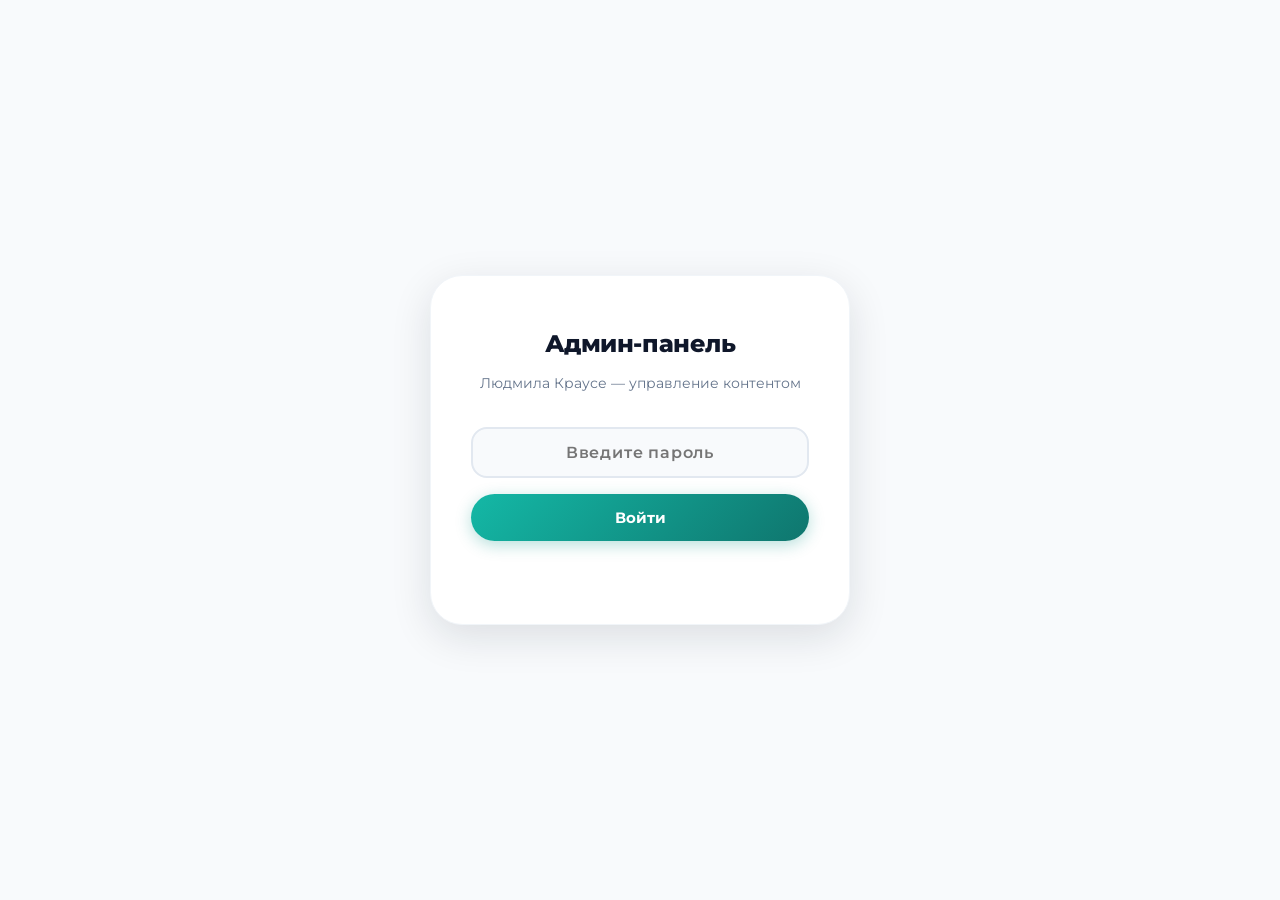
==== admin.html @ 0608c7e8 "Add files via upload" ====
<!DOCTYPE html>
<html lang="ru">
<head>
    <meta charset="UTF-8">
    <meta name="viewport" content="width=device-width, initial-scale=1.0">
    <title>Админ-панель — Людмила Краусе</title>
    <link rel="preconnect" href="https://fonts.googleapis.com">
    <link rel="preconnect" href="https://fonts.gstatic.com" crossorigin>
    <link href="https://fonts.googleapis.com/css2?family=Montserrat:wght@300;400;500;600;700;800&display=swap" rel="stylesheet">
    <style>
        :root {
            --teal-50: #f0fdfa; --teal-100: #ccfbf1; --teal-200: #99f6e4;
            --teal-300: #5eead4; --teal-400: #2dd4bf; --teal-500: #14b8a6;
            --teal-600: #0d9488; --teal-700: #0f766e; --teal-800: #115e59; --teal-900: #134e4a;
            --coral: #f97066; --slate-50: #f8fafc; --slate-100: #f1f5f9; --slate-200: #e2e8f0;
            --slate-300: #cbd5e1; --slate-400: #94a3b8; --slate-500: #64748b;
            --slate-600: #475569; --slate-700: #334155; --slate-800: #1e293b; --slate-900: #0f172a;
            --white: #ffffff;
            --r-sm: 10px; --r-md: 16px; --r-lg: 24px; --r-xl: 32px; --r-full: 9999px;
            --t: all 0.3s cubic-bezier(0.4, 0, 0.2, 1);
            --shadow-sm: 0 2px 8px rgba(15,23,42,0.06);
            --shadow-md: 0 4px 20px rgba(15,23,42,0.08);
            --shadow-lg: 0 12px 40px rgba(15,23,42,0.12);
        }
        * { margin: 0; padding: 0; box-sizing: border-box; }
        html { scroll-behavior: smooth; }
        body {
            font-family: 'Montserrat', -apple-system, BlinkMacSystemFont, sans-serif;
            background: var(--slate-50);
            color: var(--slate-800);
            line-height: 1.65;
            -webkit-font-smoothing: antialiased;
            min-height: 100vh;
        }

        .login-wrap {
            display: flex; align-items: center; justify-content: center;
            min-height: 100vh; padding: 20px;
        }
        .login-card {
            background: var(--white); border-radius: var(--r-xl);
            padding: 48px 40px; width: 100%; max-width: 420px;
            box-shadow: var(--shadow-lg); text-align: center;
            border: 1px solid var(--slate-100);
        }
        .login-card h1 { font-size: 1.5rem; font-weight: 800; color: var(--slate-900); margin-bottom: 8px; letter-spacing: -0.02em; }
        .login-card p { font-size: 0.9rem; color: var(--slate-500); margin-bottom: 32px; }
        .login-input {
            width: 100%; padding: 14px 18px; font-family: 'Montserrat', sans-serif;
            font-size: 1rem; font-weight: 600; color: var(--slate-800);
            background: var(--slate-50); border: 2px solid var(--slate-200);
            border-radius: var(--r-md); outline: none; transition: var(--t);
            margin-bottom: 16px; text-align: center; letter-spacing: 0.05em;
        }
        .login-input:focus { border-color: var(--teal-400); background: var(--white); }
        .login-btn {
            width: 100%; padding: 14px; font-family: 'Montserrat', sans-serif;
            font-size: 0.95rem; font-weight: 700; color: var(--white);
            background: linear-gradient(135deg, var(--teal-500), var(--teal-700));
            border: none; border-radius: var(--r-full); cursor: pointer;
            transition: var(--t); box-shadow: 0 4px 16px rgba(13,148,136,0.3);
        }
        .login-btn:hover { transform: translateY(-2px); box-shadow: 0 6px 20px rgba(13,148,136,0.4); }
        .login-error {
            color: var(--coral); font-size: 0.85rem; font-weight: 600;
            margin-top: 12px; opacity: 0; transition: var(--t);
        }
        .login-error.show { opacity: 1; }

        .dashboard { display: none; }
        .dashboard.open { display: block; }

        .admin-header-bar {
            background: linear-gradient(135deg, var(--teal-700), var(--teal-800));
            color: var(--white); padding: 20px 0;
            box-shadow: 0 4px 20px rgba(13,148,136,0.25);
        }
        .admin-header-inner {
            max-width: 1100px; margin: 0 auto; padding: 0 28px;
            display: flex; align-items: center; justify-content: space-between;
        }
        .admin-header-inner h2 { font-size: 1.3rem; font-weight: 700; letter-spacing: -0.02em; }
        .admin-header-actions { display: flex; gap: 12px; align-items: center; }
        .admin-header-actions a, .admin-header-actions button {
            font-family: 'Montserrat', sans-serif; font-size: 0.8rem; font-weight: 600;
            color: var(--white); text-decoration: none; padding: 8px 16px;
            border-radius: var(--r-full); border: 1px solid rgba(255,255,255,0.25);
            background: rgba(255,255,255,0.1); cursor: pointer; transition: var(--t);
        }
        .admin-header-actions a:hover, .admin-header-actions button:hover {
            background: rgba(255,255,255,0.2); border-color: rgba(255,255,255,0.4);
        }

        .admin-container { max-width: 1100px; margin: 0 auto; padding: 40px 28px; }

        .admin-section-card {
            background: var(--white); border-radius: var(--r-xl);
            border: 1px solid var(--slate-100); padding: 32px;
            margin-bottom: 28px; box-shadow: var(--shadow-sm);
        }
        .admin-section-card h3 {
            font-size: 1.1rem; font-weight: 700; color: var(--slate-900);
            margin-bottom: 20px; display: flex; align-items: center; gap: 10px;
        }
        .admin-section-card h3 svg { color: var(--teal-500); }

        .admin-upload-row {
            display: flex; flex-wrap: wrap; gap: 14px; align-items: center;
            margin-bottom: 20px;
        }
        .admin-upload-row input[type="file"] {
            font-family: 'Montserrat', sans-serif; font-size: 0.85rem;
            color: var(--slate-600); flex: 1 1 200px;
        }
        .admin-btn {
            display: inline-flex; align-items: center; gap: 8px;
            padding: 10px 22px; font-family: 'Montserrat', sans-serif;
            font-size: 0.85rem; font-weight: 700; border: none;
            border-radius: var(--r-full); cursor: pointer; transition: var(--t);
        }
        .admin-btn-primary {
            background: linear-gradient(135deg, var(--teal-500), var(--teal-700));
            color: var(--white); box-shadow: 0 4px 16px rgba(13,148,136,0.25);
        }
        .admin-btn-primary:hover { transform: translateY(-2px); box-shadow: 0 6px 20px rgba(13,148,136,0.35); }
        .admin-btn-danger {
            background: linear-gradient(135deg, var(--coral), #e85d50);
            color: var(--white); box-shadow: 0 4px 16px rgba(249,112,102,0.25);
        }
        .admin-btn-danger:hover { transform: translateY(-2px); box-shadow: 0 6px 20px rgba(249,112,102,0.35); }
        .admin-btn-secondary { background: var(--slate-100); color: var(--slate-700); }
        .admin-btn-secondary:hover { background: var(--slate-200); }
        .admin-btn-outline { background: transparent; color: var(--teal-600); border: 2px solid var(--teal-200); }
        .admin-btn-outline:hover { background: var(--teal-50); border-color: var(--teal-400); }

        .admin-check {
            display: flex; align-items: center; gap: 8px;
            font-size: 0.85rem; font-weight: 600; color: var(--slate-600);
            cursor: pointer; user-select: none;
        }
        .admin-check input { width: 18px; height: 18px; accent-color: var(--teal-600); cursor: pointer; }

        .admin-preview {
            max-width: 280px; border-radius: var(--r-lg); overflow: hidden;
            border: 2px solid var(--slate-100); box-shadow: var(--shadow-sm);
        }
        .admin-preview img { width: 100%; height: auto; display: block; }
        .admin-preview-empty {
            padding: 40px; text-align: center; color: var(--slate-400);
            font-size: 0.85rem; font-weight: 600;
        }

        .admin-gallery-grid {
            display: grid; grid-template-columns: repeat(auto-fill, minmax(160px, 1fr));
            gap: 16px;
        }
        .admin-gallery-item {
            position: relative; border-radius: var(--r-md); overflow: hidden;
            background: var(--slate-100); aspect-ratio: 1; border: 2px solid var(--slate-100);
            transition: var(--t);
        }
        .admin-gallery-item:hover { border-color: var(--teal-300); transform: translateY(-3px); box-shadow: var(--shadow-md); }
        .admin-gallery-item img { width: 100%; height: 100%; object-fit: cover; display: block; }
        .admin-gallery-overlay {
            position: absolute; inset: 0; background: rgba(0,0,0,0.45);
            display: flex; flex-direction: column; align-items: center; justify-content: center;
            gap: 8px; opacity: 0; transition: var(--t); backdrop-filter: blur(2px);
        }
        .admin-gallery-item:hover .admin-gallery-overlay { opacity: 1; }
        .admin-gallery-overlay span {
            font-size: 0.7rem; font-weight: 700; color: #fff;
            text-transform: uppercase; letter-spacing: 0.05em;
            background: rgba(0,0,0,0.4); padding: 3px 10px; border-radius: var(--r-full);
        }
        .admin-gallery-overlay button {
            padding: 6px 14px; font-size: 0.75rem; font-weight: 700;
            border: none; border-radius: var(--r-sm); cursor: pointer;
            background: var(--coral); color: #fff; transition: var(--t);
        }
        .admin-gallery-overlay button:hover { background: #e85d50; transform: scale(1.05); }
        .admin-empty-msg {
            grid-column: 1 / -1; text-align: center; padding: 40px;
            color: var(--slate-400); font-size: 0.9rem; font-weight: 500;
        }

        .admin-stats {
            display: grid; grid-template-columns: repeat(auto-fit, minmax(200px, 1fr));
            gap: 16px; margin-bottom: 28px;
        }
        .admin-stat {
            background: var(--white); border-radius: var(--r-lg);
            padding: 24px; border: 1px solid var(--slate-100);
            box-shadow: var(--shadow-sm); text-align: center;
            transition: var(--t);
        }
        .admin-stat:hover { transform: translateY(-3px); box-shadow: var(--shadow-md); }
        .admin-stat-number {
            font-size: 2.2rem; font-weight: 800;
            background: linear-gradient(135deg, var(--teal-500), var(--teal-700));
            -webkit-background-clip: text; -webkit-text-fill-color: transparent; background-clip: text;
            line-height: 1.2;
        }
        .admin-stat-label { font-size: 0.8rem; color: var(--slate-500); font-weight: 600; margin-top: 6px; }
        .admin-stat-sublabel { font-size: 0.7rem; color: var(--slate-400); margin-top: 4px; }

        .quick-grid {
            display: grid; grid-template-columns: repeat(auto-fit, minmax(220px, 1fr));
            gap: 16px; margin-bottom: 28px;
        }
        .quick-card {
            background: var(--white); border-radius: var(--r-lg);
            border: 1px solid var(--slate-100); padding: 24px;
            box-shadow: var(--shadow-sm); transition: var(--t);
            text-decoration: none; color: inherit; display: flex;
            align-items: center; gap: 16px; cursor: pointer;
        }
        .quick-card:hover {
            transform: translateY(-4px); box-shadow: var(--shadow-md);
            border-color: var(--teal-200);
        }
        .quick-icon {
            width: 48px; height: 48px; border-radius: var(--r-md);
            display: flex; align-items: center; justify-content: center;
            flex-shrink: 0; font-size: 1.4rem;
        }
        .quick-icon-blue { background: var(--blue-bg); }
        .quick-icon-purple { background: var(--purple-bg); }
        .quick-icon-coral { background: var(--coral-bg); }
        .quick-icon-gold { background: var(--gold-bg); }
        .quick-text h4 { font-size: 0.95rem; font-weight: 700; color: var(--slate-900); margin-bottom: 2px; }
        .quick-text p { font-size: 0.78rem; color: var(--slate-500); }

        .activity-list { display: flex; flex-direction: column; gap: 12px; }
        .activity-item {
            display: flex; align-items: center; gap: 14px;
            padding: 14px 18px; background: var(--slate-50);
            border-radius: var(--r-md); border: 1px solid var(--slate-100);
            transition: var(--t);
        }
        .activity-item:hover { background: var(--teal-50); border-color: var(--teal-100); }
        .activity-dot {
            width: 10px; height: 10px; border-radius: 50%; flex-shrink: 0;
        }
        .activity-dot.green { background: var(--teal-500); box-shadow: 0 0 8px rgba(20,184,166,0.4); }
        .activity-dot.blue { background: var(--blue); box-shadow: 0 0 8px rgba(96,165,250,0.4); }
        .activity-dot.gold { background: var(--gold); box-shadow: 0 0 8px rgba(245,158,11,0.4); }
        .activity-dot.coral { background: var(--coral); box-shadow: 0 0 8px rgba(249,112,102,0.4); }
        .activity-text { flex: 1; }
        .activity-text strong { font-size: 0.85rem; color: var(--slate-800); }
        .activity-text span { font-size: 0.78rem; color: var(--slate-500); display: block; margin-top: 2px; }
        .activity-time { font-size: 0.75rem; color: var(--slate-400); font-weight: 600; white-space: nowrap; }

        .upload-hint { font-size: 0.8rem; color: var(--slate-400); margin-top: -10px; margin-bottom: 16px; }

        /* CROPPER */
        .cropper-modal {
            position: fixed; inset: 0; z-index: 3000;
            background: rgba(15,23,42,0.75);
            backdrop-filter: blur(12px);
            display: none; align-items: center; justify-content: center;
            padding: 20px;
        }
        .cropper-modal.open { display: flex; }
        .cropper-panel {
            background: var(--white); border-radius: var(--r-xl);
            width: 100%; max-width: 720px;
            max-height: 92vh; overflow: hidden;
            display: flex; flex-direction: column;
            box-shadow: var(--shadow-lg);
            animation: cropperIn 0.3s cubic-bezier(0.4,0,0.2,1);
        }
        @keyframes cropperIn {
            from { opacity: 0; transform: translateY(20px) scale(0.96); }
            to { opacity: 1; transform: translateY(0) scale(1); }
        }
        .cropper-header {
            display: flex; align-items: center; justify-content: space-between;
            padding: 20px 28px; border-bottom: 1px solid var(--slate-100);
        }
        .cropper-header h3 { font-size: 1.1rem; font-weight: 700; color: var(--slate-900); }
        .cropper-close {
            width: 36px; height: 36px; border-radius: 50%; border: none;
            background: var(--slate-100); color: var(--slate-600);
            font-size: 1.4rem; cursor: pointer; transition: var(--t);
            display: flex; align-items: center; justify-content: center;
        }
        .cropper-close:hover { background: var(--coral); color: #fff; }

        .cropper-body {
            padding: 24px 28px; overflow-y: auto;
            display: flex; flex-direction: column; gap: 20px;
        }
        .cropper-aspect { display: flex; gap: 10px; flex-wrap: wrap; }
        .cropper-aspect-btn {
            padding: 8px 16px; border-radius: var(--r-full); border: 2px solid var(--slate-200);
            background: var(--white); font-family: 'Montserrat', sans-serif;
            font-size: 0.8rem; font-weight: 700; color: var(--slate-600);
            cursor: pointer; transition: var(--t);
        }
        .cropper-aspect-btn:hover { border-color: var(--teal-300); color: var(--teal-600); }
        .cropper-aspect-btn.active {
            border-color: var(--teal-500); background: var(--teal-50); color: var(--teal-700);
        }
        .cropper-canvas-wrap {
            position: relative;
            width: 100%; max-width: 600px; margin: 0 auto;
            border-radius: var(--r-md); overflow: hidden;
            border: 2px solid var(--slate-200);
            background: var(--slate-900);
            cursor: crosshair;
            touch-action: none;
            user-select: none;
        }
        .cropper-canvas-wrap canvas { display: block; width: 100%; height: auto; }
        .cropper-zoom { display: flex; align-items: center; gap: 14px; }
        .cropper-zoom label { font-size: 0.85rem; font-weight: 700; color: var(--slate-600); white-space: nowrap; }
        .cropper-zoom input[type="range"] { flex: 1; accent-color: var(--teal-500); }
        .cropper-preview-block {
            background: var(--slate-50); border-radius: var(--r-lg);
            padding: 20px; border: 1px solid var(--slate-100);
        }
        .cropper-preview-block p {
            font-size: 0.8rem; font-weight: 700; color: var(--slate-500);
            text-transform: uppercase; letter-spacing: 0.06em;
            margin-bottom: 14px;
        }
        .cropper-preview-wrap { display: flex; gap: 20px; flex-wrap: wrap; align-items: flex-start; }
        .cropper-preview-item { text-align: center; }
        .cropper-preview-item span { display: block; font-size: 0.7rem; font-weight: 600; color: var(--slate-400); margin-top: 8px; }
        .cropper-preview-box {
            border-radius: var(--r-md); overflow: hidden;
            border: 2px solid var(--slate-200); background: var(--white);
            box-shadow: var(--shadow-sm);
        }
        .cropper-preview-box img { width: 100%; height: 100%; object-fit: cover; display: block; }
        .cropper-preview-normal { width: 120px; height: 120px; }
        .cropper-preview-wide { width: 200px; height: 100px; }
        .cropper-preview-about { width: 140px; height: 186px; }
        .cropper-actions { display: flex; gap: 12px; justify-content: flex-end; padding-top: 8px; }

        /* DARK THEME */
        body.dark-theme { background: #3C3C3C; color: #f0f0f0; }
        body.dark-theme .login-card { background: #4a4a4a; border-color: rgba(255,255,255,0.08); }
        body.dark-theme .login-card h1 { color: #ffffff; }
        body.dark-theme .login-card p { color: rgba(255,255,255,0.5); }
        body.dark-theme .login-input { background: #3C3C3C; border-color: rgba(255,255,255,0.15); color: #f0f0f0; }
        body.dark-theme .login-input:focus { border-color: var(--teal-400); background: #4a4a4a; }
        body.dark-theme .login-error { color: #ff8a80; }
        body.dark-theme .admin-section-card { background: #4a4a4a; border-color: rgba(255,255,255,0.08); }
        body.dark-theme .admin-section-card h3 { color: #ffffff; }
        body.dark-theme .upload-hint { color: rgba(255,255,255,0.4); }
        body.dark-theme .admin-preview { border-color: rgba(255,255,255,0.1); }
        body.dark-theme .admin-preview-empty { color: rgba(255,255,255,0.3); }
        body.dark-theme .admin-gallery-item { background: #3C3C3C; border-color: rgba(255,255,255,0.08); }
        body.dark-theme .admin-gallery-item:hover { border-color: var(--teal-400); }
        body.dark-theme .admin-empty-msg { color: rgba(255,255,255,0.4); }
        body.dark-theme .admin-stat { background: #4a4a4a; border-color: rgba(255,255,255,0.08); }
        body.dark-theme .admin-stat-label, body.dark-theme .admin-stat-sublabel { color: rgba(255,255,255,0.5); }
        body.dark-theme .admin-check { color: rgba(255,255,255,0.7); }
        body.dark-theme .admin-btn-secondary { background: #525252; color: #f0f0f0; }
        body.dark-theme .admin-btn-secondary:hover { background: #5a5a5a; }
        body.dark-theme .admin-btn-outline { color: var(--teal-300); border-color: rgba(255,255,255,0.2); }
        body.dark-theme .admin-btn-outline:hover { background: rgba(20,184,166,0.15); border-color: var(--teal-400); }
        body.dark-theme .quick-card { background: #4a4a4a; border-color: rgba(255,255,255,0.08); }
        body.dark-theme .quick-card:hover { border-color: rgba(255,255,255,0.2); }
        body.dark-theme .quick-text h4 { color: #ffffff; }
        body.dark-theme .quick-text p { color: rgba(255,255,255,0.5); }
        body.dark-theme .activity-item { background: #4a4a4a; border-color: rgba(255,255,255,0.08); }
        body.dark-theme .activity-item:hover { background: rgba(20,184,166,0.1); border-color: rgba(20,184,166,0.2); }
        body.dark-theme .activity-text strong { color: #f0f0f0; }
        body.dark-theme .activity-text span { color: rgba(255,255,255,0.5); }
        body.dark-theme .activity-time { color: rgba(255,255,255,0.4); }
        body.dark-theme .cropper-panel { background: #4a4a4a; border: 1px solid rgba(255,255,255,0.08); }
        body.dark-theme .cropper-header { border-bottom-color: rgba(255,255,255,0.08); }
        body.dark-theme .cropper-header h3 { color: #ffffff; }
        body.dark-theme .cropper-close { background: #525252; color: rgba(255,255,255,0.7); }
        body.dark-theme .cropper-aspect-btn { background: #3C3C3C; border-color: rgba(255,255,255,0.15); color: rgba(255,255,255,0.7); }
        body.dark-theme .cropper-aspect-btn:hover { border-color: var(--teal-400); color: #fff; }
        body.dark-theme .cropper-aspect-btn.active { background: rgba(20,184,166,0.2); border-color: var(--teal-400); color: #fff; }
        body.dark-theme .cropper-canvas-wrap { border-color: rgba(255,255,255,0.15); }
        body.dark-theme .cropper-zoom label { color: rgba(255,255,255,0.7); }
        body.dark-theme .cropper-preview-block { background: #3C3C3C; border-color: rgba(255,255,255,0.08); }
        body.dark-theme .cropper-preview-block p { color: rgba(255,255,255,0.5); }
        body.dark-theme .cropper-preview-box { background: #4a4a4a; border-color: rgba(255,255,255,0.1); }
        body.dark-theme .cropper-preview-item span { color: rgba(255,255,255,0.4); }

        .admin-theme-toggle {
            display: flex; align-items: center; justify-content: center;
            width: 36px; height: 36px; border-radius: 50%;
            background: rgba(255,255,255,0.1); border: 1px solid rgba(255,255,255,0.2);
            color: #fff; cursor: pointer; transition: var(--t);
            position: relative; overflow: hidden;
        }
        .admin-theme-toggle:hover { background: rgba(255,255,255,0.2); transform: rotate(15deg); }
        .admin-theme-toggle .sun-icon, .admin-theme-toggle .moon-icon { position: absolute; transition: var(--t); }
        .admin-theme-toggle .sun-icon { opacity: 1; transform: scale(1); }
        .admin-theme-toggle .moon-icon { opacity: 0; transform: scale(0.5); }
        body.dark-theme .admin-theme-toggle .sun-icon { opacity: 0; transform: scale(0.5); }
        body.dark-theme .admin-theme-toggle .moon-icon { opacity: 1; transform: scale(1); }

        @media (max-width: 640px) {
            .login-card { padding: 32px 24px; }
            .admin-header-inner { flex-direction: column; gap: 12px; text-align: center; }
            .admin-container { padding: 24px 16px; }
            .admin-section-card { padding: 24px; }
            .admin-upload-row { flex-direction: column; align-items: stretch; }
            .admin-gallery-grid { grid-template-columns: repeat(2, 1fr); }
            .admin-stats { grid-template-columns: repeat(2, 1fr); }
            .quick-grid { grid-template-columns: 1fr; }
            .cropper-panel { max-height: 95vh; }
            .cropper-body { padding: 16px; }
            .cropper-preview-wrap { justify-content: center; }
        }
    </style>
</head>
<body>

    <div class="login-wrap" id="loginWrap">
        <div class="login-card">
            <h1>Админ-панель</h1>
            <p>Людмила Краусе — управление контентом</p>
            <input type="password" class="login-input" id="loginPass" placeholder="Введите пароль">
            <button type="button" class="login-btn" id="loginBtn">Войти</button>
            <div class="login-error" id="loginError">Неверный пароль</div>
        </div>
    </div>

    <div class="dashboard" id="dashboard">
        <div class="admin-header-bar">
            <div class="admin-header-inner">
                <h2>⚙️ Админ-панель</h2>
                <div class="admin-header-actions">
                    <a href="index.html">← На сайт</a>
                    <button type="button" class="admin-theme-toggle" id="adminThemeToggle" aria-label="Переключить тему">
                        <svg class="sun-icon" width="16" height="16" viewBox="0 0 24 24" fill="none" stroke="currentColor" stroke-width="2"><circle cx="12" cy="12" r="5"/><path d="M12 1v2M12 21v2M4.22 4.22l1.42 1.42M18.36 18.36l1.42 1.42M1 12h2M21 12h2M4.22 19.78l1.42-1.42M18.36 5.64l1.42-1.42"/></svg>
                        <svg class="moon-icon" width="16" height="16" viewBox="0 0 24 24" fill="none" stroke="currentColor" stroke-width="2"><path d="M21 12.79A9 9 0 1 1 11.21 3 7 7 0 0 0 21 12.79z"/></svg>
                    </button>
                    <button type="button" id="logoutBtn">Выйти</button>
                </div>
            </div>
        </div>

        <div class="admin-container">
            <div class="admin-stats">
                <div class="admin-stat">
                    <div class="admin-stat-number" id="statGallery">0</div>
                    <div class="admin-stat-label">Работ в галерее</div>
                    <div class="admin-stat-sublabel" id="statGallerySub">—</div>
                </div>
                <div class="admin-stat">
                    <div class="admin-stat-number" id="statAbout">—</div>
                    <div class="admin-stat-label">Фото художника</div>
                    <div class="admin-stat-sublabel" id="statAboutSub">—</div>
                </div>
                <div class="admin-stat">
                    <div class="admin-stat-number" id="statViews">0</div>
                    <div class="admin-stat-label">Просмотров сайта</div>
                    <div class="admin-stat-sublabel">Всего посещений</div>
                </div>
                <div class="admin-stat">
                    <div class="admin-stat-number" id="statLastLogin">—</div>
                    <div class="admin-stat-label">Последний вход</div>
                    <div class="admin-stat-sublabel" id="statLastLoginSub">—</div>
                </div>
            </div>

            <div class="admin-section-card">
                <h3>
                    <svg width="22" height="22" viewBox="0 0 24 24" fill="none" stroke="currentColor" stroke-width="2"><path d="M13 2L3 14h9l-1 8 10-12h-9l1-8z"/></svg>
                    Быстрые действия
                </h3>
                <div class="quick-grid">
                    <a href="index.html" class="quick-card">
                        <div class="quick-icon quick-icon-blue">🌐</div>
                        <div class="quick-text"><h4>На сайт</h4><p>Перейти на главную страницу</p></div>
                    </a>
                    <a href="moreworks.html" class="quick-card">
                        <div class="quick-icon quick-icon-purple">🖼️</div>
                        <div class="quick-text"><h4>Все работы</h4><p>Посмотреть полную галерею</p></div>
                    </a>
                    <button class="quick-card" id="btnExport" style="border:none;width:100%;">
                        <div class="quick-icon quick-icon-gold">💾</div>
                        <div class="quick-text"><h4>Экспорт данных</h4><p>Скачать бэкап JSON</p></div>
                    </button>
                    <button class="quick-card" id="btnClearCache" style="border:none;width:100%;">
                        <div class="quick-icon quick-icon-coral">🗑️</div>
                        <div class="quick-text"><h4>Очистить кэш</h4><p>Сбросить все данные</p></div>
                    </button>
                </div>
            </div>

            <div class="admin-section-card">
                <h3>
                    <svg width="22" height="22" viewBox="0 0 24 24" fill="none" stroke="currentColor" stroke-width="2"><polyline points="22 12 18 12 15 21 9 3 6 12 2 12"/></svg>
                    Активность
                </h3>
                <div class="activity-list" id="activityList">
                    <div class="activity-item">
                        <div class="activity-dot green"></div>
                        <div class="activity-text"><strong>Сайт работает</strong><span>Все системы онлайн</span></div>
                        <div class="activity-time">Сейчас</div>
                    </div>
                </div>
            </div>

            <div class="admin-section-card">
                <h3>
                    <svg width="22" height="22" viewBox="0 0 24 24" fill="none" stroke="currentColor" stroke-width="2"><path d="M18 10h-1.26A8 8 0 1 0 9 20h9a5 5 0 0 0 0-10z"/></svg>
                    Облачное хранилище (Cloudinary)
                </h3>
                <p class="upload-hint">Чтобы фото были видны всем посетителям с любого устройства, загружайте их в облако. <a href="https://cloudinary.com" target="_blank" style="color:var(--teal-600);">cloudinary.com</a> — бесплатный тариф.</p>
                <div style="display:flex; flex-direction:column; gap:12px; margin-bottom:16px;">
                    <input type="text" class="login-input" id="cloudName" style="text-align:left; margin-bottom:0; font-weight:500; letter-spacing:0;" placeholder="Cloud Name (например, myname)">
                    <input type="text" class="login-input" id="uploadPreset" style="text-align:left; margin-bottom:0; font-weight:500; letter-spacing:0;" placeholder="Upload Preset (например, mila_preset)">
                </div>
                <label class="admin-check" style="margin-bottom:16px;">
                    <input type="checkbox" id="useCloudinary">
                    <span>Использовать Cloudinary для новых загрузок</span>
                </label>
                <div class="admin-upload-row">
                    <button type="button" class="admin-btn admin-btn-primary" id="btnSaveCloudinary">💾 Сохранить настройки</button>
                    <button type="button" class="admin-btn admin-btn-outline" id="btnTestCloudinary">🧪 Проверить связь</button>
                </div>
                <div id="cloudinaryStatus" style="margin-top:12px; font-size:0.85rem; font-weight:600;"></div>
            </div>

            <div class="admin-section-card">
                <h3>
                    <svg width="22" height="22" viewBox="0 0 24 24" fill="none" stroke="currentColor" stroke-width="2"><path d="M20 21v-2a4 4 0 0 0-4-4H8a4 4 0 0 0-4 4v2"/><circle cx="12" cy="7" r="4"/></svg>
                    Фото художника (раздел «Обо мне»)
                </h3>
                <div class="admin-upload-row">
                    <input type="file" id="aboutInput" accept="image/*">
                    <button type="button" class="admin-btn admin-btn-danger" id="aboutDeleteBtn">Удалить фото</button>
                </div>
                <p class="upload-hint">Выберите файл — откроется редактор обрезки (3:4)</p>
                <div class="admin-preview" id="aboutPreview">
                    <div class="admin-preview-empty">Фото не загружено</div>
                </div>
            </div>

            <div class="admin-section-card">
                <h3>
                    <svg width="22" height="22" viewBox="0 0 24 24" fill="none" stroke="currentColor" stroke-width="2"><rect x="3" y="3" width="18" height="18" rx="2"/><circle cx="8.5" cy="8.5" r="1.5"/><path d="M21 15l-5-5L5 21"/></svg>
                    Галерея работ
                </h3>
                <div class="admin-upload-row">
                    <input type="file" id="galleryInput" accept="image/*" multiple>
                    <label class="admin-check">
                        <input type="checkbox" id="galleryWide">
                        <span>Широкое (2 колонки)</span>
                    </label>
                </div>
                <p class="upload-hint">Выберите файл — откроется редактор обрезки. Можно несколько.</p>
                <div class="admin-gallery-grid" id="galleryGridAdmin">
                    <div class="admin-empty-msg">Нет загруженных работ</div>
                </div>
            </div>
        </div>
    </div>

    <div class="cropper-modal" id="cropperModal">
        <div class="cropper-panel">
            <div class="cropper-header">
                <h3>✂️ Обрезка фото</h3>
                <button type="button" class="cropper-close" id="cropperClose">×</button>
            </div>
            <div class="cropper-body">
                <div class="cropper-aspect" id="cropperAspect"></div>
                <div class="cropper-canvas-wrap" id="cropperCanvasWrap">
                    <canvas id="cropperCanvas"></canvas>
                </div>
                <div class="cropper-zoom">
                    <label>🔍 Масштаб</label>
                    <input type="range" id="cropperZoom" min="0.5" max="3" step="0.01" value="1">
                </div>
                <div class="cropper-preview-block">
                    <p>👁 Предпросмотр на сайте</p>
                    <div class="cropper-preview-wrap" id="cropperPreviewWrap"></div>
                </div>
                <div class="cropper-actions">
                    <button type="button" class="admin-btn admin-btn-secondary" id="cropperCancel">Отмена</button>
                    <button type="button" class="admin-btn admin-btn-primary" id="cropperApply">✅ Обрезать и загрузить</button>
                </div>
            </div>
        </div>
    </div>

    <script>

        const PASSWORD = '123123';
        const DB_NAME = 'MilaKrauseDB';
        const DB_VERSION = 1;
        let db = null;

        function openDB() {
            return new Promise((resolve, reject) => {
                const request = indexedDB.open(DB_NAME, DB_VERSION);
                request.onerror = () => reject(request.error);
                request.onsuccess = () => { db = request.result; resolve(db); };
                request.onupgradeneeded = (e) => {
                    const database = e.target.result;
                    if (!database.objectStoreNames.contains('photos')) {
                        database.createObjectStore('photos');
                    }
                };
            });
        }
        function dbGet(key) {
            return new Promise((resolve, reject) => {
                const tx = db.transaction('photos', 'readonly');
                const store = tx.objectStore('photos');
                const req = store.get(key);
                req.onsuccess = () => resolve(req.result);
                req.onerror = () => reject(req.error);
            });
        }
        function dbSet(key, value) {
            return new Promise((resolve, reject) => {
                const tx = db.transaction('photos', 'readwrite');
                const store = tx.objectStore('photos');
                const req = store.put(value, key);
                req.onsuccess = () => resolve();
                req.onerror = () => reject(req.error);
            });
        }
        function dbDelete(key) {
            return new Promise((resolve, reject) => {
                const tx = db.transaction('photos', 'readwrite');
                const store = tx.objectStore('photos');
                const req = store.delete(key);
                req.onsuccess = () => resolve();
                req.onerror = () => reject(req.error);
            });
        }
        async function getGallery() {
            const data = await dbGet('gallery');
            return Array.isArray(data) ? data : [];
        }
        async function setGallery(items) { await dbSet('gallery', items); }
        async function getAboutPhoto() { return await dbGet('about_photo') || null; }
        async function setAboutPhoto(data) { await dbSet('about_photo', data); }
        async function deleteAboutPhoto() { await dbDelete('about_photo'); }

        function fileToBase64(file) {
            return new Promise((resolve, reject) => {
                const reader = new FileReader();
                reader.onload = () => resolve(reader.result);
                reader.onerror = reject;
                reader.readAsDataURL(file);
            });
        }

        // ============================================
// CLOUDINARY
// ============================================
async function uploadToCloudinary(dataUrl) {
    const cloudName = localStorage.getItem('mila_cloud_name');
    const uploadPreset = localStorage.getItem('mila_upload_preset');
    if (!cloudName || !uploadPreset) throw new Error('Cloudinary не настроен: заполните Cloud Name и Upload Preset');

    const formData = new FormData();
    // dataUrl -> blob
    const resFetch = await fetch(dataUrl);
    const blob = await resFetch.blob();
    formData.append('file', blob, 'photo.jpg');
    formData.append('upload_preset', uploadPreset);

    const res = await fetch('https://api.cloudinary.com/v1_1/' + cloudName + '/image/upload', {
        method: 'POST',
        body: formData
    });
    if (!res.ok) {
        const errText = await res.text();
        throw new Error('Cloudinary ошибка ' + res.status + ': ' + errText);
    }
    const data = await res.json();
    if (!data.secure_url) throw new Error('Cloudinary не вернул ссылку');
    return data.secure_url;
}

function loadCloudinarySettings() {
    const cloudName = localStorage.getItem('mila_cloud_name') || '';
    const uploadPreset = localStorage.getItem('mila_upload_preset') || '';
    const useCloud = localStorage.getItem('mila_use_cloudinary') === 'true';
    document.getElementById('cloudName').value = cloudName;
    document.getElementById('uploadPreset').value = uploadPreset;
    document.getElementById('useCloudinary').checked = useCloud;
}

function showCloudStatus(msg, isError) {
    const el = document.getElementById('cloudinaryStatus');
    el.textContent = msg;
    el.style.color = isError ? 'var(--coral)' : 'var(--teal-600)';
    setTimeout(() => { el.textContent = ''; }, 5000);
}

// Theme
        function initAdminTheme() {
            const saved = localStorage.getItem('theme');
            if (saved === 'dark') document.body.classList.add('dark-theme');
        }
        function toggleAdminTheme() {
            document.body.classList.toggle('dark-theme');
            const isDark = document.body.classList.contains('dark-theme');
            localStorage.setItem('theme', isDark ? 'dark' : 'light');
        }
        initAdminTheme();
        document.getElementById('adminThemeToggle').addEventListener('click', toggleAdminTheme);

        // Auth
        const loginWrap = document.getElementById('loginWrap');
        const dashboard = document.getElementById('dashboard');
        const loginPass = document.getElementById('loginPass');
        const loginBtn = document.getElementById('loginBtn');
        const loginError = document.getElementById('loginError');
        const logoutBtn = document.getElementById('logoutBtn');

        function showLoginError(msg) {
            loginError.textContent = msg;
            loginError.classList.add('show');
            setTimeout(() => loginError.classList.remove('show'), 4000);
        }

        async function checkAuth() {
            try {
                if (sessionStorage.getItem('admin_auth') === 'ok') {
                    loginWrap.style.display = 'none';
                    dashboard.classList.add('open');
                    try {
                        await initDashboard();
                    } catch (e) {
                        showLoginError('Ошибка загрузки данных: ' + e.message);
                        console.error('Auth check dashboard error:', e);
                    }
                }
            } catch (e) {
                showLoginError('Ошибка доступа к сессии: ' + e.message);
                console.error('Auth check error:', e);
            }
        }

        async function doLogin() {
            try {
                loginError.classList.remove('show');
                const val = loginPass.value.trim();

                if (!val) {
                    showLoginError('Введите пароль');
                    loginPass.focus();
                    return;
                }

                if (val !== PASSWORD) {
                    showLoginError('Неверный пароль');
                    loginPass.value = '';
                    loginPass.focus();
                    return;
                }

                try {
                    sessionStorage.setItem('admin_auth', 'ok');
                } catch (storageErr) {
                    showLoginError('Браузер блокирует сохранение сессии. Отключите приватный режим или разрешите куки.');
                    console.error('Storage error:', storageErr);
                    return;
                }

                localStorage.setItem('mila_last_login', new Date().toISOString());
                loginWrap.style.display = 'none';
                dashboard.classList.add('open');

                try {
                    await initDashboard();
                } catch (dashErr) {
                    showLoginError('Ошибка загрузки панели: ' + dashErr.message);
                    console.error('Dashboard init error:', dashErr);
                }
            } catch (e) {
                showLoginError('Системная ошибка: ' + e.message);
                console.error('Login error:', e);
            }
        }

        loginBtn.addEventListener('click', doLogin);
        loginPass.addEventListener('keydown', (e) => {
            if (e.key === 'Enter') doLogin();
        });
        logoutBtn.addEventListener('click', () => {
            try {
                sessionStorage.removeItem('admin_auth');
            } catch(e) {}
            location.reload();
        });

        // Dashboard
        async function initDashboard() {
            await openDB();
            loadCloudinarySettings();
            await renderAboutPreview();
            await renderGalleryAdmin();
            await updateStats();
            await renderActivity();
        }

        function formatDate(iso) {
            if (!iso) return '—';
            const d = new Date(iso);
            const now = new Date();
            const diff = Math.floor((now - d) / 1000);
            if (diff < 60) return 'только что';
            if (diff < 3600) return Math.floor(diff / 60) + ' мин. назад';
            if (diff < 86400) return Math.floor(diff / 3600) + ' ч. назад';
            return d.toLocaleDateString('ru-RU', { day:'numeric', month:'short', hour:'2-digit', minute:'2-digit' });
        }

        async function updateStats() {
            const items = await getGallery();
            document.getElementById('statGallery').textContent = items.length;
            document.getElementById('statGallerySub').textContent = items.length === 0 ? 'Пусто' : (items.length + ' шт.');

            const about = await getAboutPhoto();
            const hasAbout = about && about.data;
            document.getElementById('statAbout').textContent = hasAbout ? '✓' : '—';
            document.getElementById('statAboutSub').textContent = hasAbout ? 'Загружено' : 'Нет фото';

            const views = parseInt(localStorage.getItem('mila_page_views') || '0');
            document.getElementById('statViews').textContent = views.toLocaleString('ru-RU');

            const lastLogin = localStorage.getItem('mila_last_login');
            document.getElementById('statLastLogin').textContent = formatDate(lastLogin);
            document.getElementById('statLastLoginSub').textContent = lastLogin ? new Date(lastLogin).toLocaleDateString('ru-RU') : '—';
        }

        async function renderActivity() {
            const list = document.getElementById('activityList');
            const items = [];
            const lastLogin = localStorage.getItem('mila_last_login');
            if (lastLogin) {
                items.push({ dot: 'blue', title: 'Вход в админ-панель', desc: 'Авторизация администратора', time: formatDate(lastLogin) });
            }
            const lastGallery = localStorage.getItem('mila_last_gallery_update');
            if (lastGallery) {
                items.push({ dot: 'gold', title: 'Обновление галереи', desc: 'Добавлены или удалены работы', time: formatDate(lastGallery) });
            }
            const lastAbout = localStorage.getItem('mila_last_about_update');
            if (lastAbout) {
                items.push({ dot: 'green', title: 'Обновление фото', desc: 'Изменено фото в разделе «Обо мне»', time: formatDate(lastAbout) });
            }
            if (items.length === 0) {
                list.innerHTML = '<div class="activity-item"><div class="activity-dot green"></div><div class="activity-text"><strong>Сайт работает</strong><span>Пока нет записей об активности</span></div><div class="activity-time">Сейчас</div></div>';
                return;
            }
            list.innerHTML = items.map(it => '<div class="activity-item"><div class="activity-dot ' + it.dot + '"></div><div class="activity-text"><strong>' + it.title + '</strong><span>' + it.desc + '</span></div><div class="activity-time">' + it.time + '</div></div>').join('');
        }

        // About
        const aboutInput = document.getElementById('aboutInput');
        const aboutDeleteBtn = document.getElementById('aboutDeleteBtn');
        const aboutPreview = document.getElementById('aboutPreview');

        aboutInput.addEventListener('change', async () => {
            const file = aboutInput.files[0];
            if (!file) return;
            const dataUrl = await fileToBase64(file);
            enqueueCrop(dataUrl, 'about');
            aboutInput.value = '';
        });
        aboutDeleteBtn.addEventListener('click', async () => {
            if (!confirm('Удалить фото художника?')) return;
            await deleteAboutPhoto();
            await renderAboutPreview();
            await updateStats();
        });
        async function renderAboutPreview() {
            const photo = await getAboutPhoto();
            if (photo && photo.data) {
                aboutPreview.innerHTML = '<img src="' + photo.data + '" alt="Фото художника">';
            } else {
                aboutPreview.innerHTML = '<div class="admin-preview-empty">Фото не загружено</div>';
            }
        }

        // Gallery
        const galleryInput = document.getElementById('galleryInput');
        const galleryWide = document.getElementById('galleryWide');
        const galleryGridAdmin = document.getElementById('galleryGridAdmin');

        galleryInput.addEventListener('change', async () => {
            const files = Array.from(galleryInput.files);
            if (files.length === 0) return;
            for (const file of files) {
                const dataUrl = await fileToBase64(file);
                enqueueCrop(dataUrl, 'gallery', galleryWide.checked);
            }
            galleryInput.value = '';
            galleryWide.checked = false;
        });

        async function renderGalleryAdmin() {
            const items = await getGallery();
            if (items.length === 0) {
                galleryGridAdmin.innerHTML = '<div class="admin-empty-msg">Нет загруженных работ</div>';
                return;
            }
            galleryGridAdmin.innerHTML = items.map((item, idx) => {
                return '<div class="admin-gallery-item"><img src="' + item.data + '" alt=""><div class="admin-gallery-overlay"><span>#' + (idx + 1) + ' · ' + (item.wide ? 'Широкое' : 'Обычное') + '</span><button type="button" onclick="deleteGalleryItem(&quot;' + item.id + '&quot;)">Удалить</button></div></div>';
            }).join('');
        }

        window.deleteGalleryItem = async function(id) {
            if (!confirm('Удалить эту работу из галереи?')) return;
            let items = await getGallery();
            items = items.filter(i => i.id !== id);
            await setGallery(items);
            localStorage.setItem('mila_last_gallery_update', new Date().toISOString());
            await renderGalleryAdmin();
            await updateStats();
            await renderActivity();
        };

        // Export / Clear
        document.getElementById('btnExport').addEventListener('click', async () => {
            const gallery = await getGallery();
            const about = await getAboutPhoto();
            const data = { gallery, about, exportedAt: new Date().toISOString() };
            const blob = new Blob([JSON.stringify(data, null, 2)], { type: 'application/json' });
            const url = URL.createObjectURL(blob);
            const a = document.createElement('a');
            a.href = url;
            a.download = 'mila-krause-backup-' + new Date().toISOString().slice(0,10) + '.json';
            a.click();
            URL.revokeObjectURL(url);
        });
        document.getElementById('btnClearCache').addEventListener('click', () => {
            if (!confirm('ВНИМАНИЕ: Это удалит ВСЕ фото, настройки и статистику. Продолжить?')) return;
            localStorage.clear();
            indexedDB.deleteDatabase(DB_NAME);
            location.reload();
        });

        // ============================================
        // CROPPER
        // ============================================
        const cropperModal = document.getElementById('cropperModal');
        const cropperCanvas = document.getElementById('cropperCanvas');
        const cropperCtx = cropperCanvas.getContext('2d');
        const cropperZoom = document.getElementById('cropperZoom');
        const cropperAspect = document.getElementById('cropperAspect');
        const cropperPreviewWrap = document.getElementById('cropperPreviewWrap');
        const cropperApply = document.getElementById('cropperApply');
        const cropperCancel = document.getElementById('cropperCancel');
        const cropperClose = document.getElementById('cropperClose');

        let cropQueue = [];
        let isCropping = false;
        let cropImage = null;
        let cropScale = 1;
        let cropX = 0, cropY = 0;
        let cropW = 0, cropH = 0;
        let cropMode = 'gallery';
        let cropWide = false;
        let cropAspect = 1;
        let cropResolve = null;

        const ASPECT_PRESETS = {
            about: { label: '3:4 Портрет', ratio: 3/4 },
            gallery: { label: '1:1 Обычное', ratio: 1 },
            wide: { label: '2:1 Широкое', ratio: 2 },
        };

        function enqueueCrop(dataUrl, mode, wide) {
            cropQueue.push({ dataUrl: dataUrl, mode: mode, wide: wide });
            if (!isCropping) processCropQueue();
        }

        async function processCropQueue() {
            if (cropQueue.length === 0) {
                isCropping = false;
                try {
                    await renderGalleryAdmin();
                    await updateStats();
                    await renderActivity();
                } catch (e) {
                    console.error('Post-crop render error:', e);
                }
                return;
            }
            isCropping = true;
            const task = cropQueue.shift();
            try {
                const result = await openCropper(task.dataUrl, task.mode, task.wide);
                if (result) {
                    let photoData = result;
                    let photoType = 'base64';

                    // Если включен Cloudinary — загружаем в облако
                    if (localStorage.getItem('mila_use_cloudinary') === 'true') {
                        try {
                            photoData = await uploadToCloudinary(result);
                            photoType = 'url';
                            showCloudStatus('✅ Фото загружено в облако', false);
                        } catch (cloudErr) {
                            console.warn('Cloudinary upload failed, saving locally:', cloudErr);
                            showCloudStatus('⚠️ Облако недоступно, сохранено локально: ' + cloudErr.message, true);
                        }
                    }

                    if (task.mode === 'about') {
                        await setAboutPhoto({ data: photoData, type: photoType, alt_ru: 'Фото художника', alt_de: 'Foto der Künstlerin' });
                        localStorage.setItem('mila_last_about_update', new Date().toISOString());
                        await renderAboutPreview();
                    } else {
                        const items = await getGallery();
                        items.push({
                            id: Date.now().toString() + Math.random().toString(36).slice(2, 6),
                            data: photoData,
                            type: photoType,
                            wide: task.wide,
                            alt_ru: 'Работа',
                            alt_de: 'Werk'
                        });
                        await setGallery(items);
                        localStorage.setItem('mila_last_gallery_update', new Date().toISOString());
                    }
                }
            } catch (e) {
                console.error('Crop task error:', e);
                alert('Ошибка обработки изображения: ' + e.message);
            }
            setTimeout(function() { processCropQueue(); }, 100);
        }

        function openCropper(dataUrl, mode, wide) {
            return new Promise(function(resolve) {
                cropResolve = resolve;
                cropMode = mode;
                cropWide = wide;
                cropScale = 1;
                cropperZoom.value = '1';

                if (mode === 'about') {
                    cropAspect = ASPECT_PRESETS.about.ratio;
                } else {
                    cropAspect = wide ? ASPECT_PRESETS.wide.ratio : ASPECT_PRESETS.gallery.ratio;
                }

                cropperAspect.innerHTML = '';
                var presets = mode === 'about'
                    ? [ASPECT_PRESETS.about]
                    : [ASPECT_PRESETS.gallery, ASPECT_PRESETS.wide];

                presets.forEach(function(p, i) {
                    var btn = document.createElement('button');
                    var isActive = i === (mode === 'about' ? 0 : (wide ? 1 : 0));
                    btn.className = 'cropper-aspect-btn' + (isActive ? ' active' : '');
                    btn.textContent = p.label;
                    btn.addEventListener('click', function() {
                        document.querySelectorAll('.cropper-aspect-btn').forEach(function(b) { b.classList.remove('active'); });
                        btn.classList.add('active');
                        cropAspect = p.ratio;
                        initCropSelection();
                        drawCropper();
                        updatePreview();
                    });
                    cropperAspect.appendChild(btn);
                });

                cropImage = new Image();
                cropImage.onload = function() {
                    initCropperCanvas();
                    initCropSelection();
                    drawCropper();
                    updatePreview();
                    cropperModal.classList.add('open');
                };
                cropImage.onerror = function() {
                    alert('Ошибка загрузки изображения');
                    resolve(null);
                };
                cropImage.src = dataUrl;
            });
        }

        function initCropperCanvas() {
            var maxW = 700, maxH = 550;
            var w = cropImage.naturalWidth;
            var h = cropImage.naturalHeight;
            var scale = Math.min(maxW / w, maxH / h, 1);
            cropperCanvas.width = Math.round(w * scale);
            cropperCanvas.height = Math.round(h * scale);
        }

        function initCropSelection() {
            var cw = cropperCanvas.width;
            var ch = cropperCanvas.height;
            var w, h;
            if (cw / ch > cropAspect) {
                h = Math.min(ch * 0.7, ch - 20);
                w = h * cropAspect;
            } else {
                w = Math.min(cw * 0.7, cw - 20);
                h = w / cropAspect;
            }
            cropW = w;
            cropH = h;
            cropX = (cw - w) / 2;
            cropY = (ch - h) / 2;
        }

        function drawCropper() {
            var cw = cropperCanvas.width;
            var ch = cropperCanvas.height;
            cropperCtx.clearRect(0, 0, cw, ch);

            var imgW = cw * cropScale;
            var imgH = (cropImage.naturalHeight / cropImage.naturalWidth) * imgW;
            var offsetX = (cw - imgW) / 2;
            var offsetY = (ch - imgH) / 2;

            cropperCtx.drawImage(cropImage, offsetX, offsetY, imgW, imgH);

            cropperCtx.fillStyle = 'rgba(0,0,0,0.55)';
            cropperCtx.fillRect(0, 0, cw, ch);
            cropperCtx.clearRect(cropX, cropY, cropW, cropH);

            cropperCtx.strokeStyle = '#14b8a6';
            cropperCtx.lineWidth = 2;
            cropperCtx.strokeRect(cropX, cropY, cropW, cropH);

            var corner = 12;
            cropperCtx.strokeStyle = '#fff';
            cropperCtx.lineWidth = 3;
            cropperCtx.beginPath(); cropperCtx.moveTo(cropX, cropY + corner); cropperCtx.lineTo(cropX, cropY); cropperCtx.lineTo(cropX + corner, cropY); cropperCtx.stroke();
            cropperCtx.beginPath(); cropperCtx.moveTo(cropX + cropW - corner, cropY); cropperCtx.lineTo(cropX + cropW, cropY); cropperCtx.lineTo(cropX + cropW, cropY + corner); cropperCtx.stroke();
            cropperCtx.beginPath(); cropperCtx.moveTo(cropX, cropY + cropH - corner); cropperCtx.lineTo(cropX, cropY + cropH); cropperCtx.lineTo(cropX + corner, cropY + cropH); cropperCtx.stroke();
            cropperCtx.beginPath(); cropperCtx.moveTo(cropX + cropW - corner, cropY + cropH); cropperCtx.lineTo(cropX + cropW, cropY + cropH); cropperCtx.lineTo(cropX + cropW, cropY + cropH - corner); cropperCtx.stroke();
        }

        function getCroppedData() {
            var cw = cropperCanvas.width;
            var ch = cropperCanvas.height;
            var imgW = cw * cropScale;
            var imgH = (cropImage.naturalHeight / cropImage.naturalWidth) * imgW;
            var offsetX = (cw - imgW) / 2;
            var offsetY = (ch - imgH) / 2;

            var scaleX = cropImage.naturalWidth / imgW;
            var scaleY = cropImage.naturalHeight / imgH;

            var sx = Math.max(0, (cropX - offsetX) * scaleX);
            var sy = Math.max(0, (cropY - offsetY) * scaleY);
            var sw = Math.min(cropW * scaleX, cropImage.naturalWidth - sx);
            var sh = Math.min(cropH * scaleY, cropImage.naturalHeight - sy);

            var out = document.createElement('canvas');
            out.width = Math.round(sw);
            out.height = Math.round(sh);
            var ctx = out.getContext('2d');
            ctx.drawImage(cropImage, sx, sy, sw, sh, 0, 0, out.width, out.height);
            return out.toDataURL('image/jpeg', 0.92);
        }

        function updatePreview() {
            try {
                var data = getCroppedData();
                cropperPreviewWrap.innerHTML = '';
                if (cropMode === 'about') {
                    cropperPreviewWrap.innerHTML = '<div class="cropper-preview-item"><div class="cropper-preview-box cropper-preview-about"><img src="' + data + '" alt="preview"></div><span>Раздел «Обо мне»</span></div>';
                } else {
                    cropperPreviewWrap.innerHTML = '<div class="cropper-preview-item"><div class="cropper-preview-box cropper-preview-normal"><img src="' + data + '" alt="preview"></div><span>Обычная ячейка</span></div><div class="cropper-preview-item"><div class="cropper-preview-box cropper-preview-wide"><img src="' + data + '" alt="preview"></div><span>Широкая ячейка</span></div>';
                }
            } catch(e) { console.warn('Preview error', e); }
        }

        cropperZoom.addEventListener('input', function() {
            cropScale = parseFloat(cropperZoom.value);
            drawCropper();
        });
        cropperZoom.addEventListener('change', updatePreview);

        var isDragging = false;
        var dragStartX = 0, dragStartY = 0;
        var dragStartCropX = 0, dragStartCropY = 0;

        function getPointerPos(e) {
            var rect = cropperCanvas.getBoundingClientRect();
            var clientX = e.touches ? e.touches[0].clientX : e.clientX;
            var clientY = e.touches ? e.touches[0].clientY : e.clientY;
            return {
                x: (clientX - rect.left) * (cropperCanvas.width / rect.width),
                y: (clientY - rect.top) * (cropperCanvas.height / rect.height)
            };
        }

        cropperCanvas.addEventListener('mousedown', function(e) {
            var pos = getPointerPos(e);
            if (pos.x >= cropX && pos.x <= cropX + cropW && pos.y >= cropY && pos.y <= cropY + cropH) {
                isDragging = true;
                dragStartX = pos.x;
                dragStartY = pos.y;
                dragStartCropX = cropX;
                dragStartCropY = cropY;
                cropperCanvas.style.cursor = 'grabbing';
            }
        });

        function onMove(e) {
            if (!isDragging) return;
            e.preventDefault();
            var pos = getPointerPos(e);
            var nx = dragStartCropX + (pos.x - dragStartX);
            var ny = dragStartCropY + (pos.y - dragStartY);
            nx = Math.max(0, Math.min(nx, cropperCanvas.width - cropW));
            ny = Math.max(0, Math.min(ny, cropperCanvas.height - cropH));
            cropX = nx;
            cropY = ny;
            drawCropper();
        }

        function onUp() {
            if (!isDragging) return;
            isDragging = false;
            cropperCanvas.style.cursor = 'crosshair';
            updatePreview();
        }

        window.addEventListener('mousemove', onMove);
        window.addEventListener('mouseup', onUp);

        cropperCanvas.addEventListener('touchstart', function(e) {
            var pos = getPointerPos(e);
            if (pos.x >= cropX && pos.x <= cropX + cropW && pos.y >= cropY && pos.y <= cropY + cropH) {
                isDragging = true;
                dragStartX = pos.x;
                dragStartY = pos.y;
                dragStartCropX = cropX;
                dragStartCropY = cropY;
            }
        }, { passive: false });

        window.addEventListener('touchmove', function(e) {
            if (!isDragging) return;
            e.preventDefault();
            var pos = getPointerPos(e);
            var nx = dragStartCropX + (pos.x - dragStartX);
            var ny = dragStartCropY + (pos.y - dragStartY);
            nx = Math.max(0, Math.min(nx, cropperCanvas.width - cropW));
            ny = Math.max(0, Math.min(ny, cropperCanvas.height - cropH));
            cropX = nx;
            cropY = ny;
            drawCropper();
        }, { passive: false });
        window.addEventListener('touchend', onUp);

        cropperApply.addEventListener('click', function() {
            var croppedData = getCroppedData();
            cropperModal.classList.remove('open');
            if (cropResolve) cropResolve(croppedData);
            cropResolve = null;
        });

        function closeCropper() {
            cropperModal.classList.remove('open');
            if (cropResolve) cropResolve(null);
            cropResolve = null;
        }

        cropperCancel.addEventListener('click', closeCropper);
        cropperClose.addEventListener('click', closeCropper);
        cropperModal.addEventListener('click', function(e) {
            if (e.target === cropperModal) closeCropper();
        });

        // Cloudinary handlers
        document.getElementById('btnSaveCloudinary').addEventListener('click', function() {
            const cn = document.getElementById('cloudName').value.trim();
            const up = document.getElementById('uploadPreset').value.trim();
            const use = document.getElementById('useCloudinary').checked;
            localStorage.setItem('mila_cloud_name', cn);
            localStorage.setItem('mila_upload_preset', up);
            localStorage.setItem('mila_use_cloudinary', use ? 'true' : 'false');
            showCloudStatus('✅ Настройки сохранены', false);
        });

        document.getElementById('btnTestCloudinary').addEventListener('click', async function() {
            const cn = document.getElementById('cloudName').value.trim();
            const up = document.getElementById('uploadPreset').value.trim();
            if (!cn || !up) {
                showCloudStatus('❌ Заполните Cloud Name и Upload Preset', true);
                return;
            }
            showCloudStatus('⏳ Проверка связи...', false);
            try {
                // Создаём 1x1 пиксель для теста
                const canvas = document.createElement('canvas');
                canvas.width = 1; canvas.height = 1;
                const testUrl = canvas.toDataURL('image/png');
                await uploadToCloudinary(testUrl);
                showCloudStatus('✅ Связь с Cloudinary работает!', false);
            } catch (e) {
                showCloudStatus('❌ Ошибка: ' + e.message, true);
            }
        });

        window.addEventListener('error', function(e) {
            console.error('Global error:', e.error);
        });
        window.addEventListener('unhandledrejection', function(e) {
            console.error('Unhandled promise rejection:', e.reason);
        });
        checkAuth();
    </script>
</body>
</html>
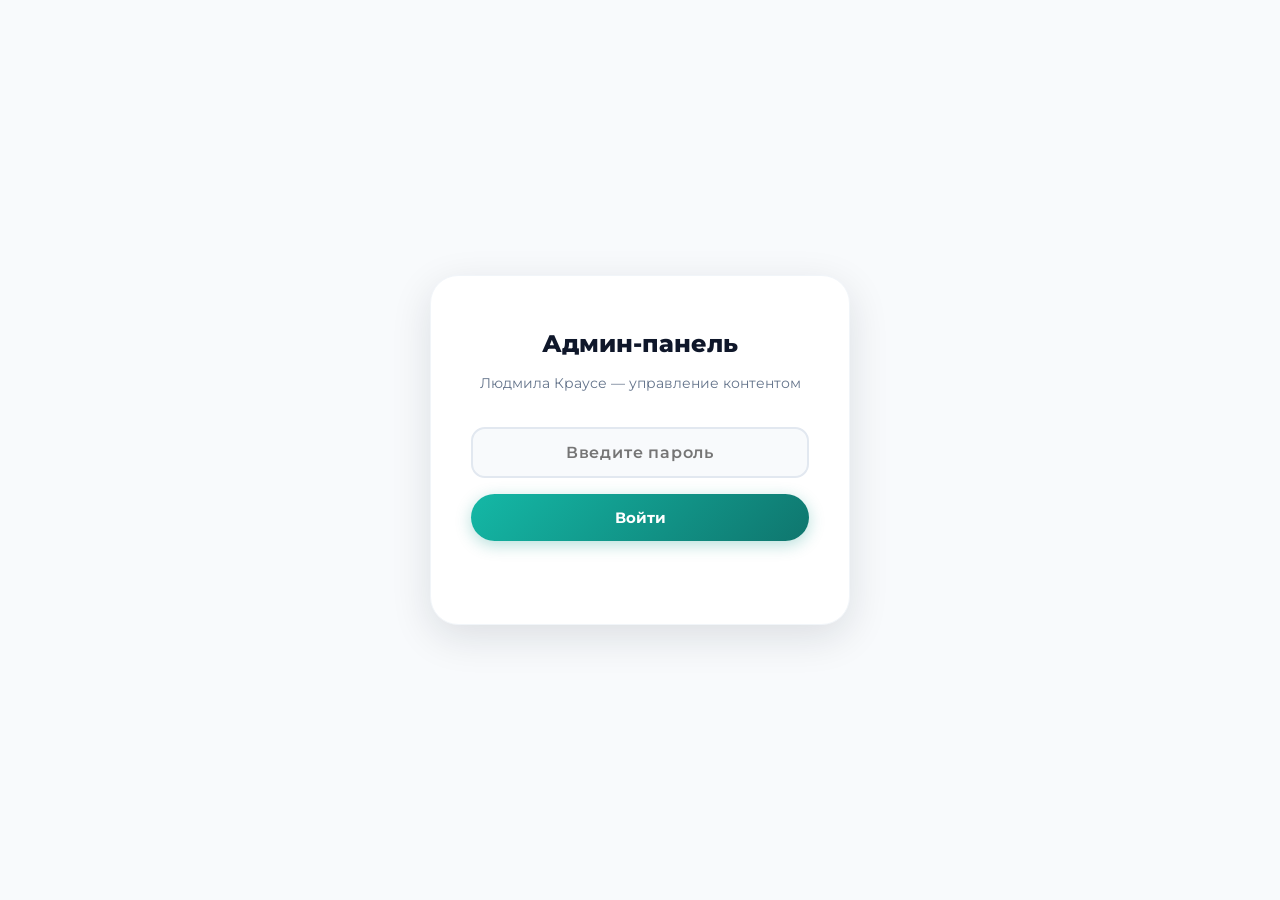
==== commit 371b930e: "Add files via upload" ====
--- a/admin.html
+++ b/admin.html
@@ -11,12 +11,15 @@
         :root {
             --teal-50: #f0fdfa; --teal-100: #ccfbf1; --teal-200: #99f6e4;
             --teal-300: #5eead4; --teal-400: #2dd4bf; --teal-500: #14b8a6;
-            --teal-600: #0d9488; --teal-700: #0f766e; --teal-800: #115e59; --teal-900: #134e4a;
-            --coral: #f97066; --slate-50: #f8fafc; --slate-100: #f1f5f9; --slate-200: #e2e8f0;
+            --teal-600: #0d9488; --teal-700: #0f766e; --teal-800: #115e59;
+            --coral: #f97066; --rose: #fb7185;
+            --purple: #a78bfa; --indigo: #818cf8;
+            --gold: #f59e0b; --amber: #fbbf24;
+            --slate-50: #f8fafc; --slate-100: #f1f5f9; --slate-200: #e2e8f0;
             --slate-300: #cbd5e1; --slate-400: #94a3b8; --slate-500: #64748b;
             --slate-600: #475569; --slate-700: #334155; --slate-800: #1e293b; --slate-900: #0f172a;
             --white: #ffffff;
-            --r-sm: 10px; --r-md: 16px; --r-lg: 24px; --r-xl: 32px; --r-full: 9999px;
+            --r-sm: 8px; --r-md: 14px; --r-lg: 20px; --r-xl: 28px; --r-full: 9999px;
             --t: all 0.3s cubic-bezier(0.4, 0, 0.2, 1);
             --shadow-sm: 0 2px 8px rgba(15,23,42,0.06);
             --shadow-md: 0 4px 20px rgba(15,23,42,0.08);
@@ -33,6 +36,7 @@
             min-height: 100vh;
         }
 
+        /* Login */
         .login-wrap {
             display: flex; align-items: center; justify-content: center;
             min-height: 100vh; padding: 20px;
@@ -43,7 +47,7 @@
             box-shadow: var(--shadow-lg); text-align: center;
             border: 1px solid var(--slate-100);
         }
-        .login-card h1 { font-size: 1.5rem; font-weight: 800; color: var(--slate-900); margin-bottom: 8px; letter-spacing: -0.02em; }
+        .login-card h1 { font-size: 1.5rem; font-weight: 800; color: var(--slate-900); margin-bottom: 8px; }
         .login-card p { font-size: 0.9rem; color: var(--slate-500); margin-bottom: 32px; }
         .login-input {
             width: 100%; padding: 14px 18px; font-family: 'Montserrat', sans-serif;
@@ -70,20 +74,23 @@
         .dashboard { display: none; }
         .dashboard.open { display: block; }
 
+        /* Header */
         .admin-header-bar {
             background: linear-gradient(135deg, var(--teal-700), var(--teal-800));
-            color: var(--white); padding: 20px 0;
+            color: var(--white); padding: 16px 0;
             box-shadow: 0 4px 20px rgba(13,148,136,0.25);
         }
         .admin-header-inner {
-            max-width: 1100px; margin: 0 auto; padding: 0 28px;
+            max-width: 1200px; margin: 0 auto; padding: 0 28px;
             display: flex; align-items: center; justify-content: space-between;
-        }
-        .admin-header-inner h2 { font-size: 1.3rem; font-weight: 700; letter-spacing: -0.02em; }
-        .admin-header-actions { display: flex; gap: 12px; align-items: center; }
+            flex-wrap: wrap;
+            gap: 12px;
+        }
+        .admin-header-inner h2 { font-size: 1.2rem; font-weight: 700; letter-spacing: -0.02em; }
+        .admin-header-actions { display: flex; gap: 10px; align-items: center; flex-wrap: wrap; }
         .admin-header-actions a, .admin-header-actions button {
-            font-family: 'Montserrat', sans-serif; font-size: 0.8rem; font-weight: 600;
-            color: var(--white); text-decoration: none; padding: 8px 16px;
+            font-family: 'Montserrat', sans-serif; font-size: 0.78rem; font-weight: 600;
+            color: var(--white); text-decoration: none; padding: 6px 14px;
             border-radius: var(--r-full); border: 1px solid rgba(255,255,255,0.25);
             background: rgba(255,255,255,0.1); cursor: pointer; transition: var(--t);
         }
@@ -91,31 +98,74 @@
             background: rgba(255,255,255,0.2); border-color: rgba(255,255,255,0.4);
         }
 
-        .admin-container { max-width: 1100px; margin: 0 auto; padding: 40px 28px; }
-
+        .admin-container { max-width: 1200px; margin: 0 auto; padding: 30px 28px; }
+
+        /* Stats */
+        .admin-stats {
+            display: grid; grid-template-columns: repeat(auto-fit, minmax(160px, 1fr));
+            gap: 14px; margin-bottom: 28px;
+        }
+        .admin-stat {
+            background: var(--white); border-radius: var(--r-lg);
+            padding: 20px; border: 1px solid var(--slate-100);
+            box-shadow: var(--shadow-sm); text-align: center;
+            transition: var(--t);
+        }
+        .admin-stat:hover { transform: translateY(-3px); box-shadow: var(--shadow-md); }
+        .admin-stat-number {
+            font-size: 1.8rem; font-weight: 800;
+            background: linear-gradient(135deg, var(--teal-500), var(--teal-700));
+            -webkit-background-clip: text; -webkit-text-fill-color: transparent; background-clip: text;
+            line-height: 1.2;
+        }
+        .admin-stat-label { font-size: 0.75rem; color: var(--slate-500); font-weight: 600; margin-top: 4px; }
+
+        /* Category Tabs */
+        .category-tabs {
+            display: flex; gap: 8px; margin-bottom: 24px; flex-wrap: wrap;
+            background: var(--white); padding: 8px; border-radius: var(--r-lg);
+            border: 1px solid var(--slate-100);
+        }
+        .category-tab {
+            padding: 10px 22px; border: none; border-radius: var(--r-full);
+            font-family: 'Montserrat', sans-serif; font-size: 0.85rem; font-weight: 700;
+            color: var(--slate-500); background: transparent; cursor: pointer;
+            transition: var(--t); display: flex; align-items: center; gap: 8px;
+        }
+        .category-tab:hover { background: var(--slate-50); color: var(--slate-700); }
+        .category-tab.active {
+            background: var(--teal-50); color: var(--teal-700);
+            box-shadow: 0 2px 8px rgba(13,148,136,0.15);
+        }
+        .category-tab .badge-count {
+            background: var(--slate-200); color: var(--slate-600);
+            font-size: 0.65rem; padding: 2px 10px; border-radius: var(--r-full);
+            font-weight: 700;
+        }
+        .category-tab.active .badge-count {
+            background: var(--teal-200); color: var(--teal-700);
+        }
+        .category-tab-icon { font-size: 1.1rem; }
+
+        /* Sections */
         .admin-section-card {
             background: var(--white); border-radius: var(--r-xl);
-            border: 1px solid var(--slate-100); padding: 32px;
-            margin-bottom: 28px; box-shadow: var(--shadow-sm);
+            border: 1px solid var(--slate-100); padding: 28px;
+            margin-bottom: 24px; box-shadow: var(--shadow-sm);
         }
         .admin-section-card h3 {
-            font-size: 1.1rem; font-weight: 700; color: var(--slate-900);
-            margin-bottom: 20px; display: flex; align-items: center; gap: 10px;
-        }
-        .admin-section-card h3 svg { color: var(--teal-500); }
+            font-size: 1rem; font-weight: 700; color: var(--slate-900);
+            margin-bottom: 16px; display: flex; align-items: center; gap: 10px;
+        }
 
         .admin-upload-row {
-            display: flex; flex-wrap: wrap; gap: 14px; align-items: center;
-            margin-bottom: 20px;
-        }
-        .admin-upload-row input[type="file"] {
-            font-family: 'Montserrat', sans-serif; font-size: 0.85rem;
-            color: var(--slate-600); flex: 1 1 200px;
+            display: flex; flex-wrap: wrap; gap: 12px; align-items: center;
+            margin-bottom: 12px;
         }
         .admin-btn {
-            display: inline-flex; align-items: center; gap: 8px;
-            padding: 10px 22px; font-family: 'Montserrat', sans-serif;
-            font-size: 0.85rem; font-weight: 700; border: none;
+            display: inline-flex; align-items: center; gap: 6px;
+            padding: 8px 18px; font-family: 'Montserrat', sans-serif;
+            font-size: 0.8rem; font-weight: 700; border: none;
             border-radius: var(--r-full); cursor: pointer; transition: var(--t);
         }
         .admin-btn-primary {
@@ -130,263 +180,142 @@
         .admin-btn-danger:hover { transform: translateY(-2px); box-shadow: 0 6px 20px rgba(249,112,102,0.35); }
         .admin-btn-secondary { background: var(--slate-100); color: var(--slate-700); }
         .admin-btn-secondary:hover { background: var(--slate-200); }
-        .admin-btn-outline { background: transparent; color: var(--teal-600); border: 2px solid var(--teal-200); }
-        .admin-btn-outline:hover { background: var(--teal-50); border-color: var(--teal-400); }
-
-        .admin-check {
-            display: flex; align-items: center; gap: 8px;
-            font-size: 0.85rem; font-weight: 600; color: var(--slate-600);
-            cursor: pointer; user-select: none;
-        }
-        .admin-check input { width: 18px; height: 18px; accent-color: var(--teal-600); cursor: pointer; }
-
-        .admin-preview {
-            max-width: 280px; border-radius: var(--r-lg); overflow: hidden;
-            border: 2px solid var(--slate-100); box-shadow: var(--shadow-sm);
-        }
-        .admin-preview img { width: 100%; height: auto; display: block; }
-        .admin-preview-empty {
-            padding: 40px; text-align: center; color: var(--slate-400);
-            font-size: 0.85rem; font-weight: 600;
-        }
-
-        .admin-gallery-grid {
-            display: grid; grid-template-columns: repeat(auto-fill, minmax(160px, 1fr));
-            gap: 16px;
-        }
-        .admin-gallery-item {
+        .admin-btn-sm { padding: 6px 12px; font-size: 0.7rem; }
+
+        .url-row {
+            display: flex; gap: 10px; margin-top: 8px; flex-wrap: wrap; align-items: center;
+        }
+        .url-row input {
+            flex: 1; min-width: 200px; padding: 10px 14px;
+            font-family: 'Montserrat', sans-serif; font-size: 0.85rem;
+            border: 2px solid var(--slate-200); border-radius: var(--r-md);
+            outline: none; transition: var(--t); background: var(--slate-50);
+            color: var(--slate-800); font-weight: 500;
+        }
+        .url-row input:focus { border-color: var(--teal-400); background: var(--white); }
+        .url-status {
+            font-size: 0.78rem; font-weight: 600; margin-top: 6px; min-height: 20px;
+        }
+        .url-status.ok { color: var(--teal-600); }
+        .url-status.err { color: var(--coral); }
+        .url-tip {
+            font-size: 0.75rem; color: var(--slate-500); margin-top: 4px; line-height: 1.5;
+            background: var(--slate-50); padding: 10px 14px; border-radius: var(--r-sm);
+            border-left: 3px solid var(--teal-400);
+        }
+        .url-tip code {
+            background: var(--slate-200); padding: 1px 6px; border-radius: 4px;
+            font-size: 0.7rem; font-family: monospace;
+        }
+
+        /* Gallery Grid */
+        .gallery-grid-admin {
+            display: grid; grid-template-columns: repeat(auto-fill, minmax(150px, 1fr));
+            gap: 14px; margin-top: 16px; min-height: 80px;
+        }
+        .gallery-grid-admin.drag-over {
+            background: var(--teal-50); border-radius: var(--r-md);
+            border: 2px dashed var(--teal-300);
+        }
+        .gallery-item-admin {
             position: relative; border-radius: var(--r-md); overflow: hidden;
-            background: var(--slate-100); aspect-ratio: 1; border: 2px solid var(--slate-100);
+            background: var(--slate-100); aspect-ratio: 1; border: 2px solid var(--slate-200);
+            transition: var(--t); cursor: grab; user-select: none;
+        }
+        .gallery-item-admin:hover { border-color: var(--teal-300); transform: translateY(-3px); box-shadow: var(--shadow-md); }
+        .gallery-item-admin.dragging { opacity: 0.5; transform: scale(0.95); }
+        .gallery-item-admin.drag-over { border-color: var(--teal-500); box-shadow: 0 0 0 3px var(--teal-200); }
+        .gallery-item-admin img { width: 100%; height: 100%; object-fit: cover; display: block; }
+        .gallery-item-admin .drag-handle {
+            position: absolute; top: 6px; left: 6px;
+            background: rgba(0,0,0,0.5); color: #fff;
+            padding: 4px 8px; border-radius: var(--r-sm);
+            font-size: 0.6rem; font-weight: 700; cursor: grab;
+            backdrop-filter: blur(4px); opacity: 0;
+            transition: var(--t); letter-spacing: 0.05em;
+        }
+        .gallery-item-admin:hover .drag-handle { opacity: 1; }
+        .gallery-item-admin .item-overlay {
+            position: absolute; inset: 0; background: rgba(0,0,0,0.4);
+            display: flex; flex-direction: column; align-items: center; justify-content: center;
+            gap: 6px; opacity: 0; transition: var(--t); backdrop-filter: blur(2px);
+        }
+        .gallery-item-admin:hover .item-overlay { opacity: 1; }
+        .gallery-item-admin .item-overlay .item-num {
+            font-size: 0.65rem; font-weight: 700; color: #fff;
+            background: rgba(0,0,0,0.5); padding: 2px 10px; border-radius: var(--r-full);
+        }
+        .gallery-item-admin .item-overlay .btn-group {
+            display: flex; gap: 6px; flex-wrap: wrap; justify-content: center;
+        }
+        .gallery-item-admin .item-overlay button {
+            padding: 4px 10px; font-size: 0.65rem; font-weight: 700;
+            border: none; border-radius: var(--r-sm); cursor: pointer;
             transition: var(--t);
         }
-        .admin-gallery-item:hover { border-color: var(--teal-300); transform: translateY(-3px); box-shadow: var(--shadow-md); }
-        .admin-gallery-item img { width: 100%; height: 100%; object-fit: cover; display: block; }
-        .admin-gallery-overlay {
-            position: absolute; inset: 0; background: rgba(0,0,0,0.45);
-            display: flex; flex-direction: column; align-items: center; justify-content: center;
-            gap: 8px; opacity: 0; transition: var(--t); backdrop-filter: blur(2px);
-        }
-        .admin-gallery-item:hover .admin-gallery-overlay { opacity: 1; }
-        .admin-gallery-overlay span {
-            font-size: 0.7rem; font-weight: 700; color: #fff;
-            text-transform: uppercase; letter-spacing: 0.05em;
-            background: rgba(0,0,0,0.4); padding: 3px 10px; border-radius: var(--r-full);
-        }
-        .admin-gallery-overlay button {
-            padding: 6px 14px; font-size: 0.75rem; font-weight: 700;
-            border: none; border-radius: var(--r-sm); cursor: pointer;
-            background: var(--coral); color: #fff; transition: var(--t);
-        }
-        .admin-gallery-overlay button:hover { background: #e85d50; transform: scale(1.05); }
+        .gallery-item-admin .item-overlay .btn-replace {
+            background: var(--gold); color: #fff;
+        }
+        .gallery-item-admin .item-overlay .btn-replace:hover { background: #d97706; transform: scale(1.05); }
+        .gallery-item-admin .item-overlay .btn-delete {
+            background: var(--coral); color: #fff;
+        }
+        .gallery-item-admin .item-overlay .btn-delete:hover { background: #e85d50; transform: scale(1.05); }
+        .gallery-item-admin .item-wide-badge {
+            position: absolute; bottom: 6px; right: 6px;
+            background: rgba(13,148,136,0.8); color: #fff;
+            font-size: 0.55rem; font-weight: 700; padding: 2px 8px;
+            border-radius: var(--r-full); backdrop-filter: blur(4px);
+        }
         .admin-empty-msg {
             grid-column: 1 / -1; text-align: center; padding: 40px;
-            color: var(--slate-400); font-size: 0.9rem; font-weight: 500;
-        }
-
-        .admin-stats {
-            display: grid; grid-template-columns: repeat(auto-fit, minmax(200px, 1fr));
-            gap: 16px; margin-bottom: 28px;
-        }
-        .admin-stat {
-            background: var(--white); border-radius: var(--r-lg);
-            padding: 24px; border: 1px solid var(--slate-100);
-            box-shadow: var(--shadow-sm); text-align: center;
-            transition: var(--t);
-        }
-        .admin-stat:hover { transform: translateY(-3px); box-shadow: var(--shadow-md); }
-        .admin-stat-number {
-            font-size: 2.2rem; font-weight: 800;
-            background: linear-gradient(135deg, var(--teal-500), var(--teal-700));
-            -webkit-background-clip: text; -webkit-text-fill-color: transparent; background-clip: text;
-            line-height: 1.2;
-        }
-        .admin-stat-label { font-size: 0.8rem; color: var(--slate-500); font-weight: 600; margin-top: 6px; }
-        .admin-stat-sublabel { font-size: 0.7rem; color: var(--slate-400); margin-top: 4px; }
-
-        .quick-grid {
-            display: grid; grid-template-columns: repeat(auto-fit, minmax(220px, 1fr));
-            gap: 16px; margin-bottom: 28px;
-        }
-        .quick-card {
-            background: var(--white); border-radius: var(--r-lg);
-            border: 1px solid var(--slate-100); padding: 24px;
-            box-shadow: var(--shadow-sm); transition: var(--t);
-            text-decoration: none; color: inherit; display: flex;
-            align-items: center; gap: 16px; cursor: pointer;
-        }
-        .quick-card:hover {
-            transform: translateY(-4px); box-shadow: var(--shadow-md);
-            border-color: var(--teal-200);
-        }
-        .quick-icon {
-            width: 48px; height: 48px; border-radius: var(--r-md);
-            display: flex; align-items: center; justify-content: center;
-            flex-shrink: 0; font-size: 1.4rem;
-        }
-        .quick-icon-blue { background: var(--blue-bg); }
-        .quick-icon-purple { background: var(--purple-bg); }
-        .quick-icon-coral { background: var(--coral-bg); }
-        .quick-icon-gold { background: var(--gold-bg); }
-        .quick-text h4 { font-size: 0.95rem; font-weight: 700; color: var(--slate-900); margin-bottom: 2px; }
-        .quick-text p { font-size: 0.78rem; color: var(--slate-500); }
-
-        .activity-list { display: flex; flex-direction: column; gap: 12px; }
-        .activity-item {
-            display: flex; align-items: center; gap: 14px;
-            padding: 14px 18px; background: var(--slate-50);
-            border-radius: var(--r-md); border: 1px solid var(--slate-100);
-            transition: var(--t);
-        }
-        .activity-item:hover { background: var(--teal-50); border-color: var(--teal-100); }
-        .activity-dot {
-            width: 10px; height: 10px; border-radius: 50%; flex-shrink: 0;
-        }
-        .activity-dot.green { background: var(--teal-500); box-shadow: 0 0 8px rgba(20,184,166,0.4); }
-        .activity-dot.blue { background: var(--blue); box-shadow: 0 0 8px rgba(96,165,250,0.4); }
-        .activity-dot.gold { background: var(--gold); box-shadow: 0 0 8px rgba(245,158,11,0.4); }
-        .activity-dot.coral { background: var(--coral); box-shadow: 0 0 8px rgba(249,112,102,0.4); }
-        .activity-text { flex: 1; }
-        .activity-text strong { font-size: 0.85rem; color: var(--slate-800); }
-        .activity-text span { font-size: 0.78rem; color: var(--slate-500); display: block; margin-top: 2px; }
-        .activity-time { font-size: 0.75rem; color: var(--slate-400); font-weight: 600; white-space: nowrap; }
-
-        .upload-hint { font-size: 0.8rem; color: var(--slate-400); margin-top: -10px; margin-bottom: 16px; }
-
-        /* CROPPER */
-        .cropper-modal {
-            position: fixed; inset: 0; z-index: 3000;
-            background: rgba(15,23,42,0.75);
-            backdrop-filter: blur(12px);
-            display: none; align-items: center; justify-content: center;
-            padding: 20px;
-        }
-        .cropper-modal.open { display: flex; }
-        .cropper-panel {
-            background: var(--white); border-radius: var(--r-xl);
-            width: 100%; max-width: 720px;
-            max-height: 92vh; overflow: hidden;
-            display: flex; flex-direction: column;
-            box-shadow: var(--shadow-lg);
-            animation: cropperIn 0.3s cubic-bezier(0.4,0,0.2,1);
-        }
-        @keyframes cropperIn {
-            from { opacity: 0; transform: translateY(20px) scale(0.96); }
-            to { opacity: 1; transform: translateY(0) scale(1); }
-        }
-        .cropper-header {
-            display: flex; align-items: center; justify-content: space-between;
-            padding: 20px 28px; border-bottom: 1px solid var(--slate-100);
-        }
-        .cropper-header h3 { font-size: 1.1rem; font-weight: 700; color: var(--slate-900); }
-        .cropper-close {
-            width: 36px; height: 36px; border-radius: 50%; border: none;
-            background: var(--slate-100); color: var(--slate-600);
-            font-size: 1.4rem; cursor: pointer; transition: var(--t);
-            display: flex; align-items: center; justify-content: center;
-        }
-        .cropper-close:hover { background: var(--coral); color: #fff; }
-
-        .cropper-body {
-            padding: 24px 28px; overflow-y: auto;
-            display: flex; flex-direction: column; gap: 20px;
-        }
-        .cropper-aspect { display: flex; gap: 10px; flex-wrap: wrap; }
-        .cropper-aspect-btn {
-            padding: 8px 16px; border-radius: var(--r-full); border: 2px solid var(--slate-200);
-            background: var(--white); font-family: 'Montserrat', sans-serif;
-            font-size: 0.8rem; font-weight: 700; color: var(--slate-600);
-            cursor: pointer; transition: var(--t);
-        }
-        .cropper-aspect-btn:hover { border-color: var(--teal-300); color: var(--teal-600); }
-        .cropper-aspect-btn.active {
-            border-color: var(--teal-500); background: var(--teal-50); color: var(--teal-700);
-        }
-        .cropper-canvas-wrap {
-            position: relative;
-            width: 100%; max-width: 600px; margin: 0 auto;
-            border-radius: var(--r-md); overflow: hidden;
-            border: 2px solid var(--slate-200);
-            background: var(--slate-900);
-            cursor: crosshair;
-            touch-action: none;
-            user-select: none;
-        }
-        .cropper-canvas-wrap canvas { display: block; width: 100%; height: auto; }
-        .cropper-zoom { display: flex; align-items: center; gap: 14px; }
-        .cropper-zoom label { font-size: 0.85rem; font-weight: 700; color: var(--slate-600); white-space: nowrap; }
-        .cropper-zoom input[type="range"] { flex: 1; accent-color: var(--teal-500); }
-        .cropper-preview-block {
-            background: var(--slate-50); border-radius: var(--r-lg);
-            padding: 20px; border: 1px solid var(--slate-100);
-        }
-        .cropper-preview-block p {
-            font-size: 0.8rem; font-weight: 700; color: var(--slate-500);
-            text-transform: uppercase; letter-spacing: 0.06em;
-            margin-bottom: 14px;
-        }
-        .cropper-preview-wrap { display: flex; gap: 20px; flex-wrap: wrap; align-items: flex-start; }
-        .cropper-preview-item { text-align: center; }
-        .cropper-preview-item span { display: block; font-size: 0.7rem; font-weight: 600; color: var(--slate-400); margin-top: 8px; }
-        .cropper-preview-box {
-            border-radius: var(--r-md); overflow: hidden;
-            border: 2px solid var(--slate-200); background: var(--white);
-            box-shadow: var(--shadow-sm);
-        }
-        .cropper-preview-box img { width: 100%; height: 100%; object-fit: cover; display: block; }
-        .cropper-preview-normal { width: 120px; height: 120px; }
-        .cropper-preview-wide { width: 200px; height: 100px; }
-        .cropper-preview-about { width: 140px; height: 186px; }
-        .cropper-actions { display: flex; gap: 12px; justify-content: flex-end; padding-top: 8px; }
-
-        /* DARK THEME */
+            color: var(--slate-400); font-size: 0.85rem; font-weight: 500;
+        }
+
+        /* About photo */
+        .about-photo-preview {
+            max-width: 200px; border-radius: var(--r-lg); overflow: hidden;
+            border: 2px solid var(--slate-100); margin-top: 12px;
+        }
+        .about-photo-preview img { width: 100%; height: auto; display: block; }
+        .about-photo-preview-empty {
+            padding: 30px; text-align: center; color: var(--slate-400);
+            font-size: 0.8rem; font-weight: 600;
+        }
+
+        /* Dark theme */
         body.dark-theme { background: #3C3C3C; color: #f0f0f0; }
         body.dark-theme .login-card { background: #4a4a4a; border-color: rgba(255,255,255,0.08); }
-        body.dark-theme .login-card h1 { color: #ffffff; }
+        body.dark-theme .login-card h1 { color: #fff; }
         body.dark-theme .login-card p { color: rgba(255,255,255,0.5); }
         body.dark-theme .login-input { background: #3C3C3C; border-color: rgba(255,255,255,0.15); color: #f0f0f0; }
         body.dark-theme .login-input:focus { border-color: var(--teal-400); background: #4a4a4a; }
         body.dark-theme .login-error { color: #ff8a80; }
         body.dark-theme .admin-section-card { background: #4a4a4a; border-color: rgba(255,255,255,0.08); }
-        body.dark-theme .admin-section-card h3 { color: #ffffff; }
-        body.dark-theme .upload-hint { color: rgba(255,255,255,0.4); }
-        body.dark-theme .admin-preview { border-color: rgba(255,255,255,0.1); }
-        body.dark-theme .admin-preview-empty { color: rgba(255,255,255,0.3); }
-        body.dark-theme .admin-gallery-item { background: #3C3C3C; border-color: rgba(255,255,255,0.08); }
-        body.dark-theme .admin-gallery-item:hover { border-color: var(--teal-400); }
-        body.dark-theme .admin-empty-msg { color: rgba(255,255,255,0.4); }
+        body.dark-theme .admin-section-card h3 { color: #fff; }
         body.dark-theme .admin-stat { background: #4a4a4a; border-color: rgba(255,255,255,0.08); }
-        body.dark-theme .admin-stat-label, body.dark-theme .admin-stat-sublabel { color: rgba(255,255,255,0.5); }
-        body.dark-theme .admin-check { color: rgba(255,255,255,0.7); }
+        body.dark-theme .admin-stat-label { color: rgba(255,255,255,0.5); }
+        body.dark-theme .category-tabs { background: #4a4a4a; border-color: rgba(255,255,255,0.08); }
+        body.dark-theme .category-tab { color: rgba(255,255,255,0.6); }
+        body.dark-theme .category-tab:hover { background: rgba(255,255,255,0.05); color: #fff; }
+        body.dark-theme .category-tab.active { background: rgba(20,184,166,0.15); color: var(--teal-300); }
+        body.dark-theme .category-tab .badge-count { background: rgba(255,255,255,0.1); color: rgba(255,255,255,0.5); }
+        body.dark-theme .category-tab.active .badge-count { background: rgba(20,184,166,0.2); color: var(--teal-300); }
+        body.dark-theme .gallery-item-admin { background: #3C3C3C; border-color: rgba(255,255,255,0.1); }
+        body.dark-theme .gallery-item-admin:hover { border-color: var(--teal-400); }
         body.dark-theme .admin-btn-secondary { background: #525252; color: #f0f0f0; }
         body.dark-theme .admin-btn-secondary:hover { background: #5a5a5a; }
-        body.dark-theme .admin-btn-outline { color: var(--teal-300); border-color: rgba(255,255,255,0.2); }
-        body.dark-theme .admin-btn-outline:hover { background: rgba(20,184,166,0.15); border-color: var(--teal-400); }
-        body.dark-theme .quick-card { background: #4a4a4a; border-color: rgba(255,255,255,0.08); }
-        body.dark-theme .quick-card:hover { border-color: rgba(255,255,255,0.2); }
-        body.dark-theme .quick-text h4 { color: #ffffff; }
-        body.dark-theme .quick-text p { color: rgba(255,255,255,0.5); }
-        body.dark-theme .activity-item { background: #4a4a4a; border-color: rgba(255,255,255,0.08); }
-        body.dark-theme .activity-item:hover { background: rgba(20,184,166,0.1); border-color: rgba(20,184,166,0.2); }
-        body.dark-theme .activity-text strong { color: #f0f0f0; }
-        body.dark-theme .activity-text span { color: rgba(255,255,255,0.5); }
-        body.dark-theme .activity-time { color: rgba(255,255,255,0.4); }
-        body.dark-theme .cropper-panel { background: #4a4a4a; border: 1px solid rgba(255,255,255,0.08); }
-        body.dark-theme .cropper-header { border-bottom-color: rgba(255,255,255,0.08); }
-        body.dark-theme .cropper-header h3 { color: #ffffff; }
-        body.dark-theme .cropper-close { background: #525252; color: rgba(255,255,255,0.7); }
-        body.dark-theme .cropper-aspect-btn { background: #3C3C3C; border-color: rgba(255,255,255,0.15); color: rgba(255,255,255,0.7); }
-        body.dark-theme .cropper-aspect-btn:hover { border-color: var(--teal-400); color: #fff; }
-        body.dark-theme .cropper-aspect-btn.active { background: rgba(20,184,166,0.2); border-color: var(--teal-400); color: #fff; }
-        body.dark-theme .cropper-canvas-wrap { border-color: rgba(255,255,255,0.15); }
-        body.dark-theme .cropper-zoom label { color: rgba(255,255,255,0.7); }
-        body.dark-theme .cropper-preview-block { background: #3C3C3C; border-color: rgba(255,255,255,0.08); }
-        body.dark-theme .cropper-preview-block p { color: rgba(255,255,255,0.5); }
-        body.dark-theme .cropper-preview-box { background: #4a4a4a; border-color: rgba(255,255,255,0.1); }
-        body.dark-theme .cropper-preview-item span { color: rgba(255,255,255,0.4); }
+        body.dark-theme .url-row input { background: #3C3C3C; border-color: rgba(255,255,255,0.15); color: #f0f0f0; }
+        body.dark-theme .url-row input:focus { border-color: var(--teal-400); background: #4a4a4a; }
+        body.dark-theme .url-tip { background: rgba(255,255,255,0.05); color: rgba(255,255,255,0.6); border-left-color: var(--teal-400); }
+        body.dark-theme .url-tip code { background: rgba(255,255,255,0.1); color: #fff; }
+        body.dark-theme .admin-empty-msg { color: rgba(255,255,255,0.4); }
+        body.dark-theme .about-photo-preview { border-color: rgba(255,255,255,0.1); }
+        body.dark-theme .about-photo-preview-empty { color: rgba(255,255,255,0.3); }
 
         .admin-theme-toggle {
             display: flex; align-items: center; justify-content: center;
-            width: 36px; height: 36px; border-radius: 50%;
+            width: 34px; height: 34px; border-radius: 50%;
             background: rgba(255,255,255,0.1); border: 1px solid rgba(255,255,255,0.2);
             color: #fff; cursor: pointer; transition: var(--t);
             position: relative; overflow: hidden;
@@ -399,17 +328,15 @@
         body.dark-theme .admin-theme-toggle .moon-icon { opacity: 1; transform: scale(1); }
 
         @media (max-width: 640px) {
-            .login-card { padding: 32px 24px; }
-            .admin-header-inner { flex-direction: column; gap: 12px; text-align: center; }
-            .admin-container { padding: 24px 16px; }
-            .admin-section-card { padding: 24px; }
-            .admin-upload-row { flex-direction: column; align-items: stretch; }
-            .admin-gallery-grid { grid-template-columns: repeat(2, 1fr); }
+            .login-card { padding: 28px 20px; }
+            .admin-header-inner { flex-direction: column; text-align: center; }
+            .admin-container { padding: 16px; }
+            .admin-section-card { padding: 18px; }
+            .gallery-grid-admin { grid-template-columns: repeat(2, 1fr); gap: 10px; }
+            .url-row { flex-direction: column; align-items: stretch; }
+            .category-tabs { gap: 4px; }
+            .category-tab { padding: 8px 14px; font-size: 0.75rem; }
             .admin-stats { grid-template-columns: repeat(2, 1fr); }
-            .quick-grid { grid-template-columns: 1fr; }
-            .cropper-panel { max-height: 95vh; }
-            .cropper-body { padding: 16px; }
-            .cropper-preview-wrap { justify-content: center; }
         }
     </style>
 </head>
@@ -431,9 +358,9 @@
                 <h2>⚙️ Админ-панель</h2>
                 <div class="admin-header-actions">
                     <a href="index.html">← На сайт</a>
-                    <button type="button" class="admin-theme-toggle" id="adminThemeToggle" aria-label="Переключить тему">
-                        <svg class="sun-icon" width="16" height="16" viewBox="0 0 24 24" fill="none" stroke="currentColor" stroke-width="2"><circle cx="12" cy="12" r="5"/><path d="M12 1v2M12 21v2M4.22 4.22l1.42 1.42M18.36 18.36l1.42 1.42M1 12h2M21 12h2M4.22 19.78l1.42-1.42M18.36 5.64l1.42-1.42"/></svg>
-                        <svg class="moon-icon" width="16" height="16" viewBox="0 0 24 24" fill="none" stroke="currentColor" stroke-width="2"><path d="M21 12.79A9 9 0 1 1 11.21 3 7 7 0 0 0 21 12.79z"/></svg>
+                    <button type="button" class="admin-theme-toggle" id="adminThemeToggle">
+                        <svg class="sun-icon" width="14" height="14" viewBox="0 0 24 24" fill="none" stroke="currentColor" stroke-width="2"><circle cx="12" cy="12" r="5"/><path d="M12 1v2M12 21v2M4.22 4.22l1.42 1.42M18.36 18.36l1.42 1.42M1 12h2M21 12h2M4.22 19.78l1.42-1.42M18.36 5.64l1.42-1.42"/></svg>
+                        <svg class="moon-icon" width="14" height="14" viewBox="0 0 24 24" fill="none" stroke="currentColor" stroke-width="2"><path d="M21 12.79A9 9 0 1 1 11.21 3 7 7 0 0 0 21 12.79z"/></svg>
                     </button>
                     <button type="button" id="logoutBtn">Выйти</button>
                 </div>
@@ -441,158 +368,89 @@
         </div>
 
         <div class="admin-container">
+            <!-- Stats -->
             <div class="admin-stats">
                 <div class="admin-stat">
-                    <div class="admin-stat-number" id="statGallery">0</div>
-                    <div class="admin-stat-label">Работ в галерее</div>
-                    <div class="admin-stat-sublabel" id="statGallerySub">—</div>
+                    <div class="admin-stat-number" id="statPersonal">0</div>
+                    <div class="admin-stat-label">Личная галерея</div>
+                </div>
+                <div class="admin-stat">
+                    <div class="admin-stat-number" id="statStudents">0</div>
+                    <div class="admin-stat-label">Ученики</div>
+                </div>
+                <div class="admin-stat">
+                    <div class="admin-stat-number" id="statNeuro">0</div>
+                    <div class="admin-stat-label">Нейрографика</div>
                 </div>
                 <div class="admin-stat">
                     <div class="admin-stat-number" id="statAbout">—</div>
                     <div class="admin-stat-label">Фото художника</div>
-                    <div class="admin-stat-sublabel" id="statAboutSub">—</div>
-                </div>
-                <div class="admin-stat">
-                    <div class="admin-stat-number" id="statViews">0</div>
-                    <div class="admin-stat-label">Просмотров сайта</div>
-                    <div class="admin-stat-sublabel">Всего посещений</div>
-                </div>
-                <div class="admin-stat">
-                    <div class="admin-stat-number" id="statLastLogin">—</div>
-                    <div class="admin-stat-label">Последний вход</div>
-                    <div class="admin-stat-sublabel" id="statLastLoginSub">—</div>
                 </div>
             </div>
 
+            <!-- About Photo -->
             <div class="admin-section-card">
-                <h3>
-                    <svg width="22" height="22" viewBox="0 0 24 24" fill="none" stroke="currentColor" stroke-width="2"><path d="M13 2L3 14h9l-1 8 10-12h-9l1-8z"/></svg>
-                    Быстрые действия
-                </h3>
-                <div class="quick-grid">
-                    <a href="index.html" class="quick-card">
-                        <div class="quick-icon quick-icon-blue">🌐</div>
-                        <div class="quick-text"><h4>На сайт</h4><p>Перейти на главную страницу</p></div>
-                    </a>
-                    <a href="moreworks.html" class="quick-card">
-                        <div class="quick-icon quick-icon-purple">🖼️</div>
-                        <div class="quick-text"><h4>Все работы</h4><p>Посмотреть полную галерею</p></div>
-                    </a>
-                    <button class="quick-card" id="btnExport" style="border:none;width:100%;">
-                        <div class="quick-icon quick-icon-gold">💾</div>
-                        <div class="quick-text"><h4>Экспорт данных</h4><p>Скачать бэкап JSON</p></div>
+                <h3>📸 Фото художника (раздел «Обо мне»)</h3>
+                <div class="url-row">
+                    <input type="text" id="aboutUrl" placeholder="Ссылка с ImgBB (Direct link) — https://i.ibb.co/...">
+                    <button type="button" class="admin-btn admin-btn-primary" id="aboutUrlBtn">Добавить</button>
+                    <button type="button" class="admin-btn admin-btn-danger" id="aboutDeleteBtn">Удалить</button>
+                </div>
+                <p class="url-tip">📌 Загрузите на <strong>imgbb.com</strong>, скопируйте <strong>«Direct link»</strong> (вида <code>https://i.ibb.co/xxx/photo.jpg</code>) и вставьте выше.</p>
+                <div class="url-status" id="aboutUrlStatus"></div>
+                <div class="about-photo-preview" id="aboutPreview">
+                    <div class="about-photo-preview-empty">Фото не загружено</div>
+                </div>
+            </div>
+
+            <!-- Gallery Categories -->
+            <div class="admin-section-card">
+                <h3>🖼️ Галереи</h3>
+                
+                <div class="category-tabs" id="categoryTabs">
+                    <button class="category-tab active" data-category="personal">
+                        <span class="category-tab-icon">🎨</span> Личная
+                        <span class="badge-count" id="badgePersonal">0</span>
                     </button>
-                    <button class="quick-card" id="btnClearCache" style="border:none;width:100%;">
-                        <div class="quick-icon quick-icon-coral">🗑️</div>
-                        <div class="quick-text"><h4>Очистить кэш</h4><p>Сбросить все данные</p></div>
+                    <button class="category-tab" data-category="students">
+                        <span class="category-tab-icon">👨‍🎓</span> Ученики
+                        <span class="badge-count" id="badgeStudents">0</span>
                     </button>
-                </div>
-            </div>
-
-            <div class="admin-section-card">
-                <h3>
-                    <svg width="22" height="22" viewBox="0 0 24 24" fill="none" stroke="currentColor" stroke-width="2"><polyline points="22 12 18 12 15 21 9 3 6 12 2 12"/></svg>
-                    Активность
-                </h3>
-                <div class="activity-list" id="activityList">
-                    <div class="activity-item">
-                        <div class="activity-dot green"></div>
-                        <div class="activity-text"><strong>Сайт работает</strong><span>Все системы онлайн</span></div>
-                        <div class="activity-time">Сейчас</div>
-                    </div>
-                </div>
-            </div>
-
-            <div class="admin-section-card">
-                <h3>
-                    <svg width="22" height="22" viewBox="0 0 24 24" fill="none" stroke="currentColor" stroke-width="2"><path d="M18 10h-1.26A8 8 0 1 0 9 20h9a5 5 0 0 0 0-10z"/></svg>
-                    Облачное хранилище (Cloudinary)
-                </h3>
-                <p class="upload-hint">Чтобы фото были видны всем посетителям с любого устройства, загружайте их в облако. <a href="https://cloudinary.com" target="_blank" style="color:var(--teal-600);">cloudinary.com</a> — бесплатный тариф.</p>
-                <div style="display:flex; flex-direction:column; gap:12px; margin-bottom:16px;">
-                    <input type="text" class="login-input" id="cloudName" style="text-align:left; margin-bottom:0; font-weight:500; letter-spacing:0;" placeholder="Cloud Name (например, myname)">
-                    <input type="text" class="login-input" id="uploadPreset" style="text-align:left; margin-bottom:0; font-weight:500; letter-spacing:0;" placeholder="Upload Preset (например, mila_preset)">
-                </div>
-                <label class="admin-check" style="margin-bottom:16px;">
-                    <input type="checkbox" id="useCloudinary">
-                    <span>Использовать Cloudinary для новых загрузок</span>
-                </label>
-                <div class="admin-upload-row">
-                    <button type="button" class="admin-btn admin-btn-primary" id="btnSaveCloudinary">💾 Сохранить настройки</button>
-                    <button type="button" class="admin-btn admin-btn-outline" id="btnTestCloudinary">🧪 Проверить связь</button>
-                </div>
-                <div id="cloudinaryStatus" style="margin-top:12px; font-size:0.85rem; font-weight:600;"></div>
-            </div>
-
-            <div class="admin-section-card">
-                <h3>
-                    <svg width="22" height="22" viewBox="0 0 24 24" fill="none" stroke="currentColor" stroke-width="2"><path d="M20 21v-2a4 4 0 0 0-4-4H8a4 4 0 0 0-4 4v2"/><circle cx="12" cy="7" r="4"/></svg>
-                    Фото художника (раздел «Обо мне»)
-                </h3>
-                <div class="admin-upload-row">
-                    <input type="file" id="aboutInput" accept="image/*">
-                    <button type="button" class="admin-btn admin-btn-danger" id="aboutDeleteBtn">Удалить фото</button>
-                </div>
-                <p class="upload-hint">Выберите файл — откроется редактор обрезки (3:4)</p>
-                <div class="admin-preview" id="aboutPreview">
-                    <div class="admin-preview-empty">Фото не загружено</div>
-                </div>
-            </div>
-
-            <div class="admin-section-card">
-                <h3>
-                    <svg width="22" height="22" viewBox="0 0 24 24" fill="none" stroke="currentColor" stroke-width="2"><rect x="3" y="3" width="18" height="18" rx="2"/><circle cx="8.5" cy="8.5" r="1.5"/><path d="M21 15l-5-5L5 21"/></svg>
-                    Галерея работ
-                </h3>
-                <div class="admin-upload-row">
-                    <input type="file" id="galleryInput" accept="image/*" multiple>
-                    <label class="admin-check">
-                        <input type="checkbox" id="galleryWide">
-                        <span>Широкое (2 колонки)</span>
+                    <button class="category-tab" data-category="neuro">
+                        <span class="category-tab-icon">✏️</span> Нейрографика
+                        <span class="badge-count" id="badgeNeuro">0</span>
+                    </button>
+                </div>
+
+                <!-- Add photo row -->
+                <div class="url-row">
+                    <input type="text" id="galleryUrl" placeholder="Ссылка с ImgBB (Direct link) — https://i.ibb.co/...">
+                    <label style="display:flex;align-items:center;gap:8px;font-size:0.8rem;font-weight:600;color:var(--slate-600);cursor:pointer;">
+                        <input type="checkbox" id="galleryWide"> Широкое (2 колонки)
                     </label>
-                </div>
-                <p class="upload-hint">Выберите файл — откроется редактор обрезки. Можно несколько.</p>
-                <div class="admin-gallery-grid" id="galleryGridAdmin">
-                    <div class="admin-empty-msg">Нет загруженных работ</div>
+                    <button type="button" class="admin-btn admin-btn-primary" id="galleryUrlBtn">➕ Добавить</button>
+                </div>
+                <p class="url-tip">📌 Загрузите на <strong>imgbb.com</strong>, скопируйте <strong>«Direct link»</strong> (вида <code>https://i.ibb.co/xxx/photo.jpg</code>) и вставьте выше. Фото можно <strong>перетаскивать</strong> для изменения порядка.</p>
+                <div class="url-status" id="galleryUrlStatus"></div>
+
+                <div class="gallery-grid-admin" id="galleryGridAdmin">
+                    <div class="admin-empty-msg">Нет фото в этой категории</div>
                 </div>
             </div>
         </div>
     </div>
 
-    <div class="cropper-modal" id="cropperModal">
-        <div class="cropper-panel">
-            <div class="cropper-header">
-                <h3>✂️ Обрезка фото</h3>
-                <button type="button" class="cropper-close" id="cropperClose">×</button>
-            </div>
-            <div class="cropper-body">
-                <div class="cropper-aspect" id="cropperAspect"></div>
-                <div class="cropper-canvas-wrap" id="cropperCanvasWrap">
-                    <canvas id="cropperCanvas"></canvas>
-                </div>
-                <div class="cropper-zoom">
-                    <label>🔍 Масштаб</label>
-                    <input type="range" id="cropperZoom" min="0.5" max="3" step="0.01" value="1">
-                </div>
-                <div class="cropper-preview-block">
-                    <p>👁 Предпросмотр на сайте</p>
-                    <div class="cropper-preview-wrap" id="cropperPreviewWrap"></div>
-                </div>
-                <div class="cropper-actions">
-                    <button type="button" class="admin-btn admin-btn-secondary" id="cropperCancel">Отмена</button>
-                    <button type="button" class="admin-btn admin-btn-primary" id="cropperApply">✅ Обрезать и загрузить</button>
-                </div>
-            </div>
-        </div>
-    </div>
-
     <script>
-
         const PASSWORD = '123123';
         const DB_NAME = 'MilaKrauseDB';
-        const DB_VERSION = 1;
+        const DB_VERSION = 2;
         let db = null;
-
+        let currentCategory = 'personal';
+        let dragData = null;
+
+        // ============================================
+        // IndexedDB
+        // ============================================
         function openDB() {
             return new Promise((resolve, reject) => {
                 const request = indexedDB.open(DB_NAME, DB_VERSION);
@@ -606,6 +464,7 @@
                 };
             });
         }
+
         function dbGet(key) {
             return new Promise((resolve, reject) => {
                 const tx = db.transaction('photos', 'readonly');
@@ -615,6 +474,7 @@
                 req.onerror = () => reject(req.error);
             });
         }
+
         function dbSet(key, value) {
             return new Promise((resolve, reject) => {
                 const tx = db.transaction('photos', 'readwrite');
@@ -624,6 +484,7 @@
                 req.onerror = () => reject(req.error);
             });
         }
+
         function dbDelete(key) {
             return new Promise((resolve, reject) => {
                 const tx = db.transaction('photos', 'readwrite');
@@ -633,69 +494,57 @@
                 req.onerror = () => reject(req.error);
             });
         }
-        async function getGallery() {
-            const data = await dbGet('gallery');
+
+        async function getGallery(category) {
+            const key = 'gallery_' + category;
+            const data = await dbGet(key);
             return Array.isArray(data) ? data : [];
         }
-        async function setGallery(items) { await dbSet('gallery', items); }
-        async function getAboutPhoto() { return await dbGet('about_photo') || null; }
-        async function setAboutPhoto(data) { await dbSet('about_photo', data); }
-        async function deleteAboutPhoto() { await dbDelete('about_photo'); }
-
-        function fileToBase64(file) {
+
+        async function setGallery(category, items) {
+            const key = 'gallery_' + category;
+            await dbSet(key, items);
+        }
+
+        async function getAboutPhoto() {
+            return await dbGet('about_photo') || null;
+        }
+
+        async function setAboutPhoto(data) {
+            await dbSet('about_photo', data);
+        }
+
+        async function deleteAboutPhoto() {
+            await dbDelete('about_photo');
+        }
+
+        function checkImageUrl(url) {
             return new Promise((resolve, reject) => {
-                const reader = new FileReader();
-                reader.onload = () => resolve(reader.result);
-                reader.onerror = reject;
-                reader.readAsDataURL(file);
+                const img = new Image();
+                img.crossOrigin = 'anonymous';
+                img.onload = () => resolve(true);
+                img.onerror = () => {
+                    if (url.includes('imgur.com')) {
+                        reject(new Error('Imgur блокирует вставку. Используйте imgbb.com'));
+                    } else {
+                        reject(new Error('Фото не загружается. Проверьте ссылку (нужен Direct link с imgbb.com)'));
+                    }
+                };
+                img.src = url;
             });
         }
 
-        // ============================================
-// CLOUDINARY
-// ============================================
-async function uploadToCloudinary(dataUrl) {
-    const cloudName = localStorage.getItem('mila_cloud_name');
-    const uploadPreset = localStorage.getItem('mila_upload_preset');
-    if (!cloudName || !uploadPreset) throw new Error('Cloudinary не настроен: заполните Cloud Name и Upload Preset');
-
-    const formData = new FormData();
-    // dataUrl -> blob
-    const resFetch = await fetch(dataUrl);
-    const blob = await resFetch.blob();
-    formData.append('file', blob, 'photo.jpg');
-    formData.append('upload_preset', uploadPreset);
-
-    const res = await fetch('https://api.cloudinary.com/v1_1/' + cloudName + '/image/upload', {
-        method: 'POST',
-        body: formData
-    });
-    if (!res.ok) {
-        const errText = await res.text();
-        throw new Error('Cloudinary ошибка ' + res.status + ': ' + errText);
-    }
-    const data = await res.json();
-    if (!data.secure_url) throw new Error('Cloudinary не вернул ссылку');
-    return data.secure_url;
-}
-
-function loadCloudinarySettings() {
-    const cloudName = localStorage.getItem('mila_cloud_name') || '';
-    const uploadPreset = localStorage.getItem('mila_upload_preset') || '';
-    const useCloud = localStorage.getItem('mila_use_cloudinary') === 'true';
-    document.getElementById('cloudName').value = cloudName;
-    document.getElementById('uploadPreset').value = uploadPreset;
-    document.getElementById('useCloudinary').checked = useCloud;
-}
-
-function showCloudStatus(msg, isError) {
-    const el = document.getElementById('cloudinaryStatus');
-    el.textContent = msg;
-    el.style.color = isError ? 'var(--coral)' : 'var(--teal-600)';
-    setTimeout(() => { el.textContent = ''; }, 5000);
-}
-
-// Theme
+        function setUrlStatus(elId, msg, isError) {
+            const el = document.getElementById(elId);
+            if (!el) return;
+            el.textContent = msg;
+            el.className = 'url-status ' + (isError ? 'err' : 'ok');
+            if (!msg) el.className = 'url-status';
+        }
+
+        // ============================================
+        // Theme
+        // ============================================
         function initAdminTheme() {
             const saved = localStorage.getItem('theme');
             if (saved === 'dark') document.body.classList.add('dark-theme');
@@ -708,7 +557,9 @@
         initAdminTheme();
         document.getElementById('adminThemeToggle').addEventListener('click', toggleAdminTheme);
 
+        // ============================================
         // Auth
+        // ============================================
         const loginWrap = document.getElementById('loginWrap');
         const dashboard = document.getElementById('dashboard');
         const loginPass = document.getElementById('loginPass');
@@ -731,12 +582,10 @@
                         await initDashboard();
                     } catch (e) {
                         showLoginError('Ошибка загрузки данных: ' + e.message);
-                        console.error('Auth check dashboard error:', e);
                     }
                 }
             } catch (e) {
                 showLoginError('Ошибка доступа к сессии: ' + e.message);
-                console.error('Auth check error:', e);
             }
         }
 
@@ -744,571 +593,304 @@
             try {
                 loginError.classList.remove('show');
                 const val = loginPass.value.trim();
-
-                if (!val) {
-                    showLoginError('Введите пароль');
-                    loginPass.focus();
-                    return;
-                }
-
-                if (val !== PASSWORD) {
-                    showLoginError('Неверный пароль');
-                    loginPass.value = '';
-                    loginPass.focus();
-                    return;
-                }
-
-                try {
-                    sessionStorage.setItem('admin_auth', 'ok');
-                } catch (storageErr) {
-                    showLoginError('Браузер блокирует сохранение сессии. Отключите приватный режим или разрешите куки.');
-                    console.error('Storage error:', storageErr);
-                    return;
-                }
-
+                if (!val) { showLoginError('Введите пароль'); loginPass.focus(); return; }
+                if (val !== PASSWORD) { showLoginError('Неверный пароль'); loginPass.value = ''; loginPass.focus(); return; }
+                sessionStorage.setItem('admin_auth', 'ok');
                 localStorage.setItem('mila_last_login', new Date().toISOString());
                 loginWrap.style.display = 'none';
                 dashboard.classList.add('open');
-
-                try {
-                    await initDashboard();
-                } catch (dashErr) {
-                    showLoginError('Ошибка загрузки панели: ' + dashErr.message);
-                    console.error('Dashboard init error:', dashErr);
-                }
+                await initDashboard();
             } catch (e) {
                 showLoginError('Системная ошибка: ' + e.message);
-                console.error('Login error:', e);
             }
         }
 
         loginBtn.addEventListener('click', doLogin);
-        loginPass.addEventListener('keydown', (e) => {
-            if (e.key === 'Enter') doLogin();
-        });
-        logoutBtn.addEventListener('click', () => {
-            try {
-                sessionStorage.removeItem('admin_auth');
-            } catch(e) {}
-            location.reload();
-        });
-
+        loginPass.addEventListener('keydown', (e) => { if (e.key === 'Enter') doLogin(); });
+        logoutBtn.addEventListener('click', () => { sessionStorage.removeItem('admin_auth'); location.reload(); });
+
+        // ============================================
         // Dashboard
+        // ============================================
         async function initDashboard() {
             await openDB();
-            loadCloudinarySettings();
             await renderAboutPreview();
-            await renderGalleryAdmin();
+            await renderGallery(currentCategory);
             await updateStats();
-            await renderActivity();
-        }
-
-        function formatDate(iso) {
-            if (!iso) return '—';
-            const d = new Date(iso);
-            const now = new Date();
-            const diff = Math.floor((now - d) / 1000);
-            if (diff < 60) return 'только что';
-            if (diff < 3600) return Math.floor(diff / 60) + ' мин. назад';
-            if (diff < 86400) return Math.floor(diff / 3600) + ' ч. назад';
-            return d.toLocaleDateString('ru-RU', { day:'numeric', month:'short', hour:'2-digit', minute:'2-digit' });
+            setupTabs();
+            setupDragAndDrop();
         }
 
         async function updateStats() {
-            const items = await getGallery();
-            document.getElementById('statGallery').textContent = items.length;
-            document.getElementById('statGallerySub').textContent = items.length === 0 ? 'Пусто' : (items.length + ' шт.');
-
+            const personal = await getGallery('personal');
+            const students = await getGallery('students');
+            const neuro = await getGallery('neuro');
             const about = await getAboutPhoto();
-            const hasAbout = about && about.data;
-            document.getElementById('statAbout').textContent = hasAbout ? '✓' : '—';
-            document.getElementById('statAboutSub').textContent = hasAbout ? 'Загружено' : 'Нет фото';
-
-            const views = parseInt(localStorage.getItem('mila_page_views') || '0');
-            document.getElementById('statViews').textContent = views.toLocaleString('ru-RU');
-
-            const lastLogin = localStorage.getItem('mila_last_login');
-            document.getElementById('statLastLogin').textContent = formatDate(lastLogin);
-            document.getElementById('statLastLoginSub').textContent = lastLogin ? new Date(lastLogin).toLocaleDateString('ru-RU') : '—';
-        }
-
-        async function renderActivity() {
-            const list = document.getElementById('activityList');
-            const items = [];
-            const lastLogin = localStorage.getItem('mila_last_login');
-            if (lastLogin) {
-                items.push({ dot: 'blue', title: 'Вход в админ-панель', desc: 'Авторизация администратора', time: formatDate(lastLogin) });
+
+            document.getElementById('statPersonal').textContent = personal.length;
+            document.getElementById('statStudents').textContent = students.length;
+            document.getElementById('statNeuro').textContent = neuro.length;
+            document.getElementById('statAbout').textContent = about && about.data ? '✓' : '—';
+
+            document.getElementById('badgePersonal').textContent = personal.length;
+            document.getElementById('badgeStudents').textContent = students.length;
+            document.getElementById('badgeNeuro').textContent = neuro.length;
+        }
+
+        // ============================================
+        // Tabs
+        // ============================================
+        function setupTabs() {
+            document.querySelectorAll('.category-tab').forEach(tab => {
+                tab.addEventListener('click', async () => {
+                    document.querySelectorAll('.category-tab').forEach(t => t.classList.remove('active'));
+                    tab.classList.add('active');
+                    currentCategory = tab.dataset.category;
+                    await renderGallery(currentCategory);
+                });
+            });
+        }
+
+        // ============================================
+        // About Photo
+        // ============================================
+        async function renderAboutPreview() {
+            const preview = document.getElementById('aboutPreview');
+            const photo = await getAboutPhoto();
+            if (photo && photo.data) {
+                preview.innerHTML = '<img src="' + photo.data + '" alt="Фото художника" onerror="this.parentElement.innerHTML=\'<div class=\\'about-photo-preview-empty\\'>Ошибка загрузки</div>\';">';
+            } else {
+                preview.innerHTML = '<div class="about-photo-preview-empty">Фото не загружено</div>';
             }
-            const lastGallery = localStorage.getItem('mila_last_gallery_update');
-            if (lastGallery) {
-                items.push({ dot: 'gold', title: 'Обновление галереи', desc: 'Добавлены или удалены работы', time: formatDate(lastGallery) });
+        }
+
+        document.getElementById('aboutUrlBtn').addEventListener('click', async () => {
+            const url = document.getElementById('aboutUrl').value.trim();
+            if (!url) { setUrlStatus('aboutUrlStatus', 'Введите ссылку', true); return; }
+            setUrlStatus('aboutUrlStatus', '⏳ Проверка...', false);
+            try {
+                await checkImageUrl(url);
+                await setAboutPhoto({ data: url, type: 'url' });
+                localStorage.setItem('mila_last_about_update', new Date().toISOString());
+                document.getElementById('aboutUrl').value = '';
+                setUrlStatus('aboutUrlStatus', '✅ Фото добавлено!', false);
+                await renderAboutPreview();
+                await updateStats();
+                setTimeout(() => setUrlStatus('aboutUrlStatus', '', false), 3000);
+            } catch (err) {
+                setUrlStatus('aboutUrlStatus', '❌ ' + err.message, true);
             }
-            const lastAbout = localStorage.getItem('mila_last_about_update');
-            if (lastAbout) {
-                items.push({ dot: 'green', title: 'Обновление фото', desc: 'Изменено фото в разделе «Обо мне»', time: formatDate(lastAbout) });
-            }
-            if (items.length === 0) {
-                list.innerHTML = '<div class="activity-item"><div class="activity-dot green"></div><div class="activity-text"><strong>Сайт работает</strong><span>Пока нет записей об активности</span></div><div class="activity-time">Сейчас</div></div>';
-                return;
-            }
-            list.innerHTML = items.map(it => '<div class="activity-item"><div class="activity-dot ' + it.dot + '"></div><div class="activity-text"><strong>' + it.title + '</strong><span>' + it.desc + '</span></div><div class="activity-time">' + it.time + '</div></div>').join('');
-        }
-
-        // About
-        const aboutInput = document.getElementById('aboutInput');
-        const aboutDeleteBtn = document.getElementById('aboutDeleteBtn');
-        const aboutPreview = document.getElementById('aboutPreview');
-
-        aboutInput.addEventListener('change', async () => {
-            const file = aboutInput.files[0];
-            if (!file) return;
-            const dataUrl = await fileToBase64(file);
-            enqueueCrop(dataUrl, 'about');
-            aboutInput.value = '';
         });
-        aboutDeleteBtn.addEventListener('click', async () => {
+
+        document.getElementById('aboutDeleteBtn').addEventListener('click', async () => {
             if (!confirm('Удалить фото художника?')) return;
             await deleteAboutPhoto();
             await renderAboutPreview();
             await updateStats();
         });
-        async function renderAboutPreview() {
-            const photo = await getAboutPhoto();
-            if (photo && photo.data) {
-                aboutPreview.innerHTML = '<img src="' + photo.data + '" alt="Фото художника">';
-            } else {
-                aboutPreview.innerHTML = '<div class="admin-preview-empty">Фото не загружено</div>';
+
+        // ============================================
+        // Gallery — Add by URL
+        // ============================================
+        document.getElementById('galleryUrlBtn').addEventListener('click', async () => {
+            const url = document.getElementById('galleryUrl').value.trim();
+            if (!url) { setUrlStatus('galleryUrlStatus', 'Введите ссылку', true); return; }
+            const wide = document.getElementById('galleryWide').checked;
+
+            setUrlStatus('galleryUrlStatus', '⏳ Проверка...', false);
+            try {
+                await checkImageUrl(url);
+                const items = await getGallery(currentCategory);
+                items.push({
+                    id: Date.now().toString() + Math.random().toString(36).slice(2, 6),
+                    data: url,
+                    type: 'url',
+                    wide: wide,
+                    alt_ru: 'Работа',
+                    alt_de: 'Werk'
+                });
+                await setGallery(currentCategory, items);
+                localStorage.setItem('mila_last_gallery_update', new Date().toISOString());
+                document.getElementById('galleryUrl').value = '';
+                document.getElementById('galleryWide').checked = false;
+                setUrlStatus('galleryUrlStatus', '✅ Добавлено!', false);
+                await renderGallery(currentCategory);
+                await updateStats();
+                setTimeout(() => setUrlStatus('galleryUrlStatus', '', false), 3000);
+            } catch (err) {
+                setUrlStatus('galleryUrlStatus', '❌ ' + err.message, true);
             }
-        }
-
-        // Gallery
-        const galleryInput = document.getElementById('galleryInput');
-        const galleryWide = document.getElementById('galleryWide');
-        const galleryGridAdmin = document.getElementById('galleryGridAdmin');
-
-        galleryInput.addEventListener('change', async () => {
-            const files = Array.from(galleryInput.files);
-            if (files.length === 0) return;
-            for (const file of files) {
-                const dataUrl = await fileToBase64(file);
-                enqueueCrop(dataUrl, 'gallery', galleryWide.checked);
-            }
-            galleryInput.value = '';
-            galleryWide.checked = false;
         });
 
-        async function renderGalleryAdmin() {
-            const items = await getGallery();
+        // Enter key support
+        document.getElementById('galleryUrl').addEventListener('keydown', (e) => {
+            if (e.key === 'Enter') document.getElementById('galleryUrlBtn').click();
+        });
+        document.getElementById('aboutUrl').addEventListener('keydown', (e) => {
+            if (e.key === 'Enter') document.getElementById('aboutUrlBtn').click();
+        });
+
+        // ============================================
+        // Render Gallery
+        // ============================================
+        async function renderGallery(category) {
+            const grid = document.getElementById('galleryGridAdmin');
+            const items = await getGallery(category);
+            
             if (items.length === 0) {
-                galleryGridAdmin.innerHTML = '<div class="admin-empty-msg">Нет загруженных работ</div>';
+                grid.innerHTML = '<div class="admin-empty-msg">Нет фото в этой категории</div>';
                 return;
             }
-            galleryGridAdmin.innerHTML = items.map((item, idx) => {
-                return '<div class="admin-gallery-item"><img src="' + item.data + '" alt=""><div class="admin-gallery-overlay"><span>#' + (idx + 1) + ' · ' + (item.wide ? 'Широкое' : 'Обычное') + '</span><button type="button" onclick="deleteGalleryItem(&quot;' + item.id + '&quot;)">Удалить</button></div></div>';
+
+            grid.innerHTML = items.map((item, idx) => {
+                const wideLabel = item.wide ? 'Широкое' : 'Обычное';
+                return `
+                    <div class="gallery-item-admin" draggable="true" data-id="${item.id}" data-index="${idx}">
+                        <img src="${item.data}" alt="" onerror="this.style.display='none';this.parentElement.style.background='#e2e8f0';">
+                        <div class="drag-handle">⠿ #${idx + 1}</div>
+                        <div class="item-wide-badge">${wideLabel}</div>
+                        <div class="item-overlay">
+                            <span class="item-num">#${idx + 1}</span>
+                            <div class="btn-group">
+                                <button class="btn-replace" onclick="replacePhoto('${category}', '${item.id}')">🔄 Заменить</button>
+                                <button class="btn-delete" onclick="deletePhoto('${category}', '${item.id}')">🗑️</button>
+                            </div>
+                        </div>
+                    </div>
+                `;
             }).join('');
-        }
-
-        window.deleteGalleryItem = async function(id) {
-            if (!confirm('Удалить эту работу из галереи?')) return;
-            let items = await getGallery();
+
+            // Re-bind drag events
+            setupDragAndDrop();
+        }
+
+        // ============================================
+        // Delete Photo
+        // ============================================
+        window.deletePhoto = async function(category, id) {
+            if (!confirm('Удалить это фото?')) return;
+            let items = await getGallery(category);
             items = items.filter(i => i.id !== id);
-            await setGallery(items);
+            await setGallery(category, items);
             localStorage.setItem('mila_last_gallery_update', new Date().toISOString());
-            await renderGalleryAdmin();
+            await renderGallery(category);
             await updateStats();
-            await renderActivity();
         };
 
-        // Export / Clear
-        document.getElementById('btnExport').addEventListener('click', async () => {
-            const gallery = await getGallery();
-            const about = await getAboutPhoto();
-            const data = { gallery, about, exportedAt: new Date().toISOString() };
-            const blob = new Blob([JSON.stringify(data, null, 2)], { type: 'application/json' });
-            const url = URL.createObjectURL(blob);
-            const a = document.createElement('a');
-            a.href = url;
-            a.download = 'mila-krause-backup-' + new Date().toISOString().slice(0,10) + '.json';
-            a.click();
-            URL.revokeObjectURL(url);
-        });
-        document.getElementById('btnClearCache').addEventListener('click', () => {
-            if (!confirm('ВНИМАНИЕ: Это удалит ВСЕ фото, настройки и статистику. Продолжить?')) return;
-            localStorage.clear();
-            indexedDB.deleteDatabase(DB_NAME);
-            location.reload();
-        });
-
-        // ============================================
-        // CROPPER
-        // ============================================
-        const cropperModal = document.getElementById('cropperModal');
-        const cropperCanvas = document.getElementById('cropperCanvas');
-        const cropperCtx = cropperCanvas.getContext('2d');
-        const cropperZoom = document.getElementById('cropperZoom');
-        const cropperAspect = document.getElementById('cropperAspect');
-        const cropperPreviewWrap = document.getElementById('cropperPreviewWrap');
-        const cropperApply = document.getElementById('cropperApply');
-        const cropperCancel = document.getElementById('cropperCancel');
-        const cropperClose = document.getElementById('cropperClose');
-
-        let cropQueue = [];
-        let isCropping = false;
-        let cropImage = null;
-        let cropScale = 1;
-        let cropX = 0, cropY = 0;
-        let cropW = 0, cropH = 0;
-        let cropMode = 'gallery';
-        let cropWide = false;
-        let cropAspect = 1;
-        let cropResolve = null;
-
-        const ASPECT_PRESETS = {
-            about: { label: '3:4 Портрет', ratio: 3/4 },
-            gallery: { label: '1:1 Обычное', ratio: 1 },
-            wide: { label: '2:1 Широкое', ratio: 2 },
+        // ============================================
+        // Replace Photo
+        // ============================================
+        window.replacePhoto = async function(category, id) {
+            const newUrl = prompt('Введите новую ссылку на фото (Direct link с imgbb.com):');
+            if (!newUrl) return;
+            
+            setUrlStatus('galleryUrlStatus', '⏳ Проверка...', false);
+            try {
+                await checkImageUrl(newUrl);
+                let items = await getGallery(category);
+                const index = items.findIndex(i => i.id === id);
+                if (index === -1) return;
+                items[index].data = newUrl;
+                await setGallery(category, items);
+                localStorage.setItem('mila_last_gallery_update', new Date().toISOString());
+                setUrlStatus('galleryUrlStatus', '✅ Фото заменено!', false);
+                await renderGallery(category);
+                await updateStats();
+                setTimeout(() => setUrlStatus('galleryUrlStatus', '', false), 3000);
+            } catch (err) {
+                setUrlStatus('galleryUrlStatus', '❌ ' + err.message, true);
+            }
         };
 
-        function enqueueCrop(dataUrl, mode, wide) {
-            cropQueue.push({ dataUrl: dataUrl, mode: mode, wide: wide });
-            if (!isCropping) processCropQueue();
-        }
-
-        async function processCropQueue() {
-            if (cropQueue.length === 0) {
-                isCropping = false;
-                try {
-                    await renderGalleryAdmin();
-                    await updateStats();
-                    await renderActivity();
-                } catch (e) {
-                    console.error('Post-crop render error:', e);
-                }
-                return;
+        // ============================================
+        // Drag & Drop
+        // ============================================
+        function setupDragAndDrop() {
+            const items = document.querySelectorAll('.gallery-item-admin');
+            
+            items.forEach(el => {
+                el.removeEventListener('dragstart', handleDragStart);
+                el.removeEventListener('dragend', handleDragEnd);
+                el.removeEventListener('dragover', handleDragOver);
+                el.removeEventListener('dragenter', handleDragEnter);
+                el.removeEventListener('dragleave', handleDragLeave);
+                el.removeEventListener('drop', handleDrop);
+                
+                el.addEventListener('dragstart', handleDragStart);
+                el.addEventListener('dragend', handleDragEnd);
+                el.addEventListener('dragover', handleDragOver);
+                el.addEventListener('dragenter', handleDragEnter);
+                el.addEventListener('dragleave', handleDragLeave);
+                el.addEventListener('drop', handleDrop);
+            });
+        }
+
+        function handleDragStart(e) {
+            const el = e.currentTarget;
+            dragData = {
+                id: el.dataset.id,
+                index: parseInt(el.dataset.index),
+                category: currentCategory
+            };
+            el.classList.add('dragging');
+            e.dataTransfer.effectAllowed = 'move';
+            e.dataTransfer.setData('text/plain', el.dataset.id);
+        }
+
+        function handleDragEnd(e) {
+            e.currentTarget.classList.remove('dragging');
+            document.querySelectorAll('.gallery-item-admin.drag-over').forEach(el => el.classList.remove('drag-over'));
+            document.getElementById('galleryGridAdmin').classList.remove('drag-over');
+        }
+
+        function handleDragOver(e) {
+            e.preventDefault();
+            e.dataTransfer.dropEffect = 'move';
+            const grid = document.getElementById('galleryGridAdmin');
+            grid.classList.add('drag-over');
+        }
+
+        function handleDragEnter(e) {
+            e.preventDefault();
+            const el = e.currentTarget;
+            if (el.dataset.id !== dragData?.id) {
+                el.classList.add('drag-over');
             }
-            isCropping = true;
-            const task = cropQueue.shift();
-            try {
-                const result = await openCropper(task.dataUrl, task.mode, task.wide);
-                if (result) {
-                    let photoData = result;
-                    let photoType = 'base64';
-
-                    // Если включен Cloudinary — загружаем в облако
-                    if (localStorage.getItem('mila_use_cloudinary') === 'true') {
-                        try {
-                            photoData = await uploadToCloudinary(result);
-                            photoType = 'url';
-                            showCloudStatus('✅ Фото загружено в облако', false);
-                        } catch (cloudErr) {
-                            console.warn('Cloudinary upload failed, saving locally:', cloudErr);
-                            showCloudStatus('⚠️ Облако недоступно, сохранено локально: ' + cloudErr.message, true);
-                        }
-                    }
-
-                    if (task.mode === 'about') {
-                        await setAboutPhoto({ data: photoData, type: photoType, alt_ru: 'Фото художника', alt_de: 'Foto der Künstlerin' });
-                        localStorage.setItem('mila_last_about_update', new Date().toISOString());
-                        await renderAboutPreview();
-                    } else {
-                        const items = await getGallery();
-                        items.push({
-                            id: Date.now().toString() + Math.random().toString(36).slice(2, 6),
-                            data: photoData,
-                            type: photoType,
-                            wide: task.wide,
-                            alt_ru: 'Работа',
-                            alt_de: 'Werk'
-                        });
-                        await setGallery(items);
-                        localStorage.setItem('mila_last_gallery_update', new Date().toISOString());
-                    }
-                }
-            } catch (e) {
-                console.error('Crop task error:', e);
-                alert('Ошибка обработки изображения: ' + e.message);
-            }
-            setTimeout(function() { processCropQueue(); }, 100);
-        }
-
-        function openCropper(dataUrl, mode, wide) {
-            return new Promise(function(resolve) {
-                cropResolve = resolve;
-                cropMode = mode;
-                cropWide = wide;
-                cropScale = 1;
-                cropperZoom.value = '1';
-
-                if (mode === 'about') {
-                    cropAspect = ASPECT_PRESETS.about.ratio;
-                } else {
-                    cropAspect = wide ? ASPECT_PRESETS.wide.ratio : ASPECT_PRESETS.gallery.ratio;
-                }
-
-                cropperAspect.innerHTML = '';
-                var presets = mode === 'about'
-                    ? [ASPECT_PRESETS.about]
-                    : [ASPECT_PRESETS.gallery, ASPECT_PRESETS.wide];
-
-                presets.forEach(function(p, i) {
-                    var btn = document.createElement('button');
-                    var isActive = i === (mode === 'about' ? 0 : (wide ? 1 : 0));
-                    btn.className = 'cropper-aspect-btn' + (isActive ? ' active' : '');
-                    btn.textContent = p.label;
-                    btn.addEventListener('click', function() {
-                        document.querySelectorAll('.cropper-aspect-btn').forEach(function(b) { b.classList.remove('active'); });
-                        btn.classList.add('active');
-                        cropAspect = p.ratio;
-                        initCropSelection();
-                        drawCropper();
-                        updatePreview();
-                    });
-                    cropperAspect.appendChild(btn);
-                });
-
-                cropImage = new Image();
-                cropImage.onload = function() {
-                    initCropperCanvas();
-                    initCropSelection();
-                    drawCropper();
-                    updatePreview();
-                    cropperModal.classList.add('open');
-                };
-                cropImage.onerror = function() {
-                    alert('Ошибка загрузки изображения');
-                    resolve(null);
-                };
-                cropImage.src = dataUrl;
-            });
-        }
-
-        function initCropperCanvas() {
-            var maxW = 700, maxH = 550;
-            var w = cropImage.naturalWidth;
-            var h = cropImage.naturalHeight;
-            var scale = Math.min(maxW / w, maxH / h, 1);
-            cropperCanvas.width = Math.round(w * scale);
-            cropperCanvas.height = Math.round(h * scale);
-        }
-
-        function initCropSelection() {
-            var cw = cropperCanvas.width;
-            var ch = cropperCanvas.height;
-            var w, h;
-            if (cw / ch > cropAspect) {
-                h = Math.min(ch * 0.7, ch - 20);
-                w = h * cropAspect;
-            } else {
-                w = Math.min(cw * 0.7, cw - 20);
-                h = w / cropAspect;
-            }
-            cropW = w;
-            cropH = h;
-            cropX = (cw - w) / 2;
-            cropY = (ch - h) / 2;
-        }
-
-        function drawCropper() {
-            var cw = cropperCanvas.width;
-            var ch = cropperCanvas.height;
-            cropperCtx.clearRect(0, 0, cw, ch);
-
-            var imgW = cw * cropScale;
-            var imgH = (cropImage.naturalHeight / cropImage.naturalWidth) * imgW;
-            var offsetX = (cw - imgW) / 2;
-            var offsetY = (ch - imgH) / 2;
-
-            cropperCtx.drawImage(cropImage, offsetX, offsetY, imgW, imgH);
-
-            cropperCtx.fillStyle = 'rgba(0,0,0,0.55)';
-            cropperCtx.fillRect(0, 0, cw, ch);
-            cropperCtx.clearRect(cropX, cropY, cropW, cropH);
-
-            cropperCtx.strokeStyle = '#14b8a6';
-            cropperCtx.lineWidth = 2;
-            cropperCtx.strokeRect(cropX, cropY, cropW, cropH);
-
-            var corner = 12;
-            cropperCtx.strokeStyle = '#fff';
-            cropperCtx.lineWidth = 3;
-            cropperCtx.beginPath(); cropperCtx.moveTo(cropX, cropY + corner); cropperCtx.lineTo(cropX, cropY); cropperCtx.lineTo(cropX + corner, cropY); cropperCtx.stroke();
-            cropperCtx.beginPath(); cropperCtx.moveTo(cropX + cropW - corner, cropY); cropperCtx.lineTo(cropX + cropW, cropY); cropperCtx.lineTo(cropX + cropW, cropY + corner); cropperCtx.stroke();
-            cropperCtx.beginPath(); cropperCtx.moveTo(cropX, cropY + cropH - corner); cropperCtx.lineTo(cropX, cropY + cropH); cropperCtx.lineTo(cropX + corner, cropY + cropH); cropperCtx.stroke();
-            cropperCtx.beginPath(); cropperCtx.moveTo(cropX + cropW - corner, cropY + cropH); cropperCtx.lineTo(cropX + cropW, cropY + cropH); cropperCtx.lineTo(cropX + cropW, cropY + cropH - corner); cropperCtx.stroke();
-        }
-
-        function getCroppedData() {
-            var cw = cropperCanvas.width;
-            var ch = cropperCanvas.height;
-            var imgW = cw * cropScale;
-            var imgH = (cropImage.naturalHeight / cropImage.naturalWidth) * imgW;
-            var offsetX = (cw - imgW) / 2;
-            var offsetY = (ch - imgH) / 2;
-
-            var scaleX = cropImage.naturalWidth / imgW;
-            var scaleY = cropImage.naturalHeight / imgH;
-
-            var sx = Math.max(0, (cropX - offsetX) * scaleX);
-            var sy = Math.max(0, (cropY - offsetY) * scaleY);
-            var sw = Math.min(cropW * scaleX, cropImage.naturalWidth - sx);
-            var sh = Math.min(cropH * scaleY, cropImage.naturalHeight - sy);
-
-            var out = document.createElement('canvas');
-            out.width = Math.round(sw);
-            out.height = Math.round(sh);
-            var ctx = out.getContext('2d');
-            ctx.drawImage(cropImage, sx, sy, sw, sh, 0, 0, out.width, out.height);
-            return out.toDataURL('image/jpeg', 0.92);
-        }
-
-        function updatePreview() {
-            try {
-                var data = getCroppedData();
-                cropperPreviewWrap.innerHTML = '';
-                if (cropMode === 'about') {
-                    cropperPreviewWrap.innerHTML = '<div class="cropper-preview-item"><div class="cropper-preview-box cropper-preview-about"><img src="' + data + '" alt="preview"></div><span>Раздел «Обо мне»</span></div>';
-                } else {
-                    cropperPreviewWrap.innerHTML = '<div class="cropper-preview-item"><div class="cropper-preview-box cropper-preview-normal"><img src="' + data + '" alt="preview"></div><span>Обычная ячейка</span></div><div class="cropper-preview-item"><div class="cropper-preview-box cropper-preview-wide"><img src="' + data + '" alt="preview"></div><span>Широкая ячейка</span></div>';
-                }
-            } catch(e) { console.warn('Preview error', e); }
-        }
-
-        cropperZoom.addEventListener('input', function() {
-            cropScale = parseFloat(cropperZoom.value);
-            drawCropper();
-        });
-        cropperZoom.addEventListener('change', updatePreview);
-
-        var isDragging = false;
-        var dragStartX = 0, dragStartY = 0;
-        var dragStartCropX = 0, dragStartCropY = 0;
-
-        function getPointerPos(e) {
-            var rect = cropperCanvas.getBoundingClientRect();
-            var clientX = e.touches ? e.touches[0].clientX : e.clientX;
-            var clientY = e.touches ? e.touches[0].clientY : e.clientY;
-            return {
-                x: (clientX - rect.left) * (cropperCanvas.width / rect.width),
-                y: (clientY - rect.top) * (cropperCanvas.height / rect.height)
-            };
-        }
-
-        cropperCanvas.addEventListener('mousedown', function(e) {
-            var pos = getPointerPos(e);
-            if (pos.x >= cropX && pos.x <= cropX + cropW && pos.y >= cropY && pos.y <= cropY + cropH) {
-                isDragging = true;
-                dragStartX = pos.x;
-                dragStartY = pos.y;
-                dragStartCropX = cropX;
-                dragStartCropY = cropY;
-                cropperCanvas.style.cursor = 'grabbing';
-            }
-        });
-
-        function onMove(e) {
-            if (!isDragging) return;
+        }
+
+        function handleDragLeave(e) {
+            e.currentTarget.classList.remove('drag-over');
+        }
+
+        async function handleDrop(e) {
             e.preventDefault();
-            var pos = getPointerPos(e);
-            var nx = dragStartCropX + (pos.x - dragStartX);
-            var ny = dragStartCropY + (pos.y - dragStartY);
-            nx = Math.max(0, Math.min(nx, cropperCanvas.width - cropW));
-            ny = Math.max(0, Math.min(ny, cropperCanvas.height - cropH));
-            cropX = nx;
-            cropY = ny;
-            drawCropper();
-        }
-
-        function onUp() {
-            if (!isDragging) return;
-            isDragging = false;
-            cropperCanvas.style.cursor = 'crosshair';
-            updatePreview();
-        }
-
-        window.addEventListener('mousemove', onMove);
-        window.addEventListener('mouseup', onUp);
-
-        cropperCanvas.addEventListener('touchstart', function(e) {
-            var pos = getPointerPos(e);
-            if (pos.x >= cropX && pos.x <= cropX + cropW && pos.y >= cropY && pos.y <= cropY + cropH) {
-                isDragging = true;
-                dragStartX = pos.x;
-                dragStartY = pos.y;
-                dragStartCropX = cropX;
-                dragStartCropY = cropY;
-            }
-        }, { passive: false });
-
-        window.addEventListener('touchmove', function(e) {
-            if (!isDragging) return;
-            e.preventDefault();
-            var pos = getPointerPos(e);
-            var nx = dragStartCropX + (pos.x - dragStartX);
-            var ny = dragStartCropY + (pos.y - dragStartY);
-            nx = Math.max(0, Math.min(nx, cropperCanvas.width - cropW));
-            ny = Math.max(0, Math.min(ny, cropperCanvas.height - cropH));
-            cropX = nx;
-            cropY = ny;
-            drawCropper();
-        }, { passive: false });
-        window.addEventListener('touchend', onUp);
-
-        cropperApply.addEventListener('click', function() {
-            var croppedData = getCroppedData();
-            cropperModal.classList.remove('open');
-            if (cropResolve) cropResolve(croppedData);
-            cropResolve = null;
-        });
-
-        function closeCropper() {
-            cropperModal.classList.remove('open');
-            if (cropResolve) cropResolve(null);
-            cropResolve = null;
-        }
-
-        cropperCancel.addEventListener('click', closeCropper);
-        cropperClose.addEventListener('click', closeCropper);
-        cropperModal.addEventListener('click', function(e) {
-            if (e.target === cropperModal) closeCropper();
-        });
-
-        // Cloudinary handlers
-        document.getElementById('btnSaveCloudinary').addEventListener('click', function() {
-            const cn = document.getElementById('cloudName').value.trim();
-            const up = document.getElementById('uploadPreset').value.trim();
-            const use = document.getElementById('useCloudinary').checked;
-            localStorage.setItem('mila_cloud_name', cn);
-            localStorage.setItem('mila_upload_preset', up);
-            localStorage.setItem('mila_use_cloudinary', use ? 'true' : 'false');
-            showCloudStatus('✅ Настройки сохранены', false);
-        });
-
-        document.getElementById('btnTestCloudinary').addEventListener('click', async function() {
-            const cn = document.getElementById('cloudName').value.trim();
-            const up = document.getElementById('uploadPreset').value.trim();
-            if (!cn || !up) {
-                showCloudStatus('❌ Заполните Cloud Name и Upload Preset', true);
-                return;
-            }
-            showCloudStatus('⏳ Проверка связи...', false);
-            try {
-                // Создаём 1x1 пиксель для теста
-                const canvas = document.createElement('canvas');
-                canvas.width = 1; canvas.height = 1;
-                const testUrl = canvas.toDataURL('image/png');
-                await uploadToCloudinary(testUrl);
-                showCloudStatus('✅ Связь с Cloudinary работает!', false);
-            } catch (e) {
-                showCloudStatus('❌ Ошибка: ' + e.message, true);
-            }
-        });
-
-        window.addEventListener('error', function(e) {
-            console.error('Global error:', e.error);
-        });
-        window.addEventListener('unhandledrejection', function(e) {
-            console.error('Unhandled promise rejection:', e.reason);
-        });
+            const target = e.currentTarget;
+            target.classList.remove('drag-over');
+            document.getElementById('galleryGridAdmin').classList.remove('drag-over');
+
+            if (!dragData || dragData.category !== currentCategory) return;
+            if (dragData.id === target.dataset.id) return;
+
+            const fromIndex = dragData.index;
+            const toIndex = parseInt(target.dataset.index);
+            
+            if (isNaN(fromIndex) || isNaN(toIndex)) return;
+
+            let items = await getGallery(currentCategory);
+            const [movedItem] = items.splice(fromIndex, 1);
+            items.splice(toIndex, 0, movedItem);
+            
+            await setGallery(currentCategory, items);
+            localStorage.setItem('mila_last_gallery_update', new Date().toISOString());
+            await renderGallery(currentCategory);
+            await updateStats();
+            
+            dragData = null;
+        }
+
+        // ============================================
+        // Check Auth on load
+        // ============================================
         checkAuth();
     </script>
 </body>
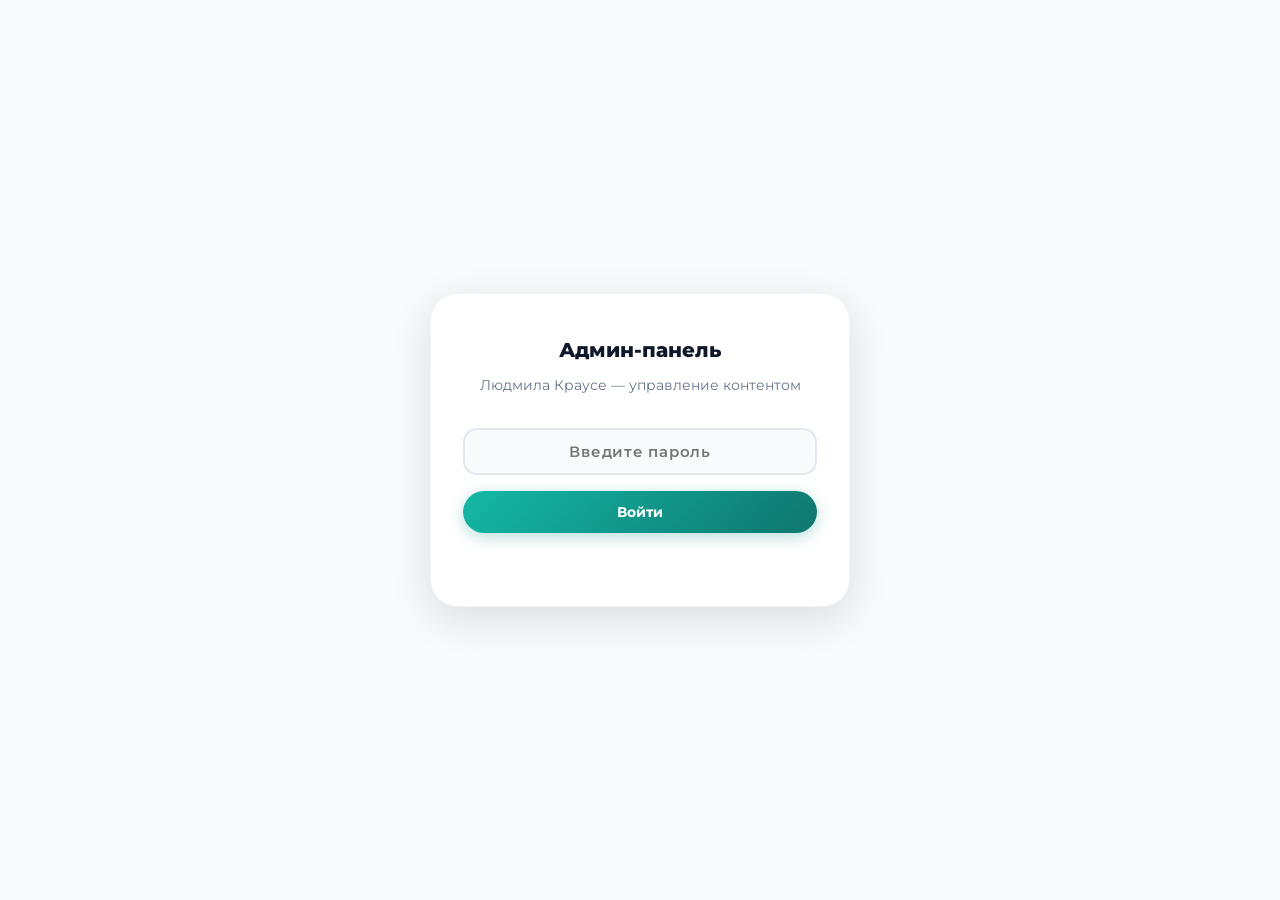
==== commit a28d7452: "Add files via upload" ====
--- a/admin.html
+++ b/admin.html
@@ -26,7 +26,7 @@
             --shadow-lg: 0 12px 40px rgba(15,23,42,0.12);
         }
         * { margin: 0; padding: 0; box-sizing: border-box; }
-        html { scroll-behavior: smooth; }
+        html { font-size: 15px; scroll-behavior: smooth; }
         body {
             font-family: 'Montserrat', -apple-system, BlinkMacSystemFont, sans-serif;
             background: var(--slate-50);
@@ -43,14 +43,14 @@
         }
         .login-card {
             background: var(--white); border-radius: var(--r-xl);
-            padding: 48px 40px; width: 100%; max-width: 420px;
+            padding: 40px 32px; width: 100%; max-width: 420px;
             box-shadow: var(--shadow-lg); text-align: center;
             border: 1px solid var(--slate-100);
         }
-        .login-card h1 { font-size: 1.5rem; font-weight: 800; color: var(--slate-900); margin-bottom: 8px; }
+        .login-card h1 { font-size: 1.3rem; font-weight: 800; color: var(--slate-900); margin-bottom: 8px; }
         .login-card p { font-size: 0.9rem; color: var(--slate-500); margin-bottom: 32px; }
         .login-input {
-            width: 100%; padding: 14px 18px; font-family: 'Montserrat', sans-serif;
+            width: 100%; padding: 12px 16px; font-family: 'Montserrat', sans-serif;
             font-size: 1rem; font-weight: 600; color: var(--slate-800);
             background: var(--slate-50); border: 2px solid var(--slate-200);
             border-radius: var(--r-md); outline: none; transition: var(--t);
@@ -58,7 +58,7 @@
         }
         .login-input:focus { border-color: var(--teal-400); background: var(--white); }
         .login-btn {
-            width: 100%; padding: 14px; font-family: 'Montserrat', sans-serif;
+            width: 100%; padding: 12px; font-family: 'Montserrat', sans-serif;
             font-size: 0.95rem; font-weight: 700; color: var(--white);
             background: linear-gradient(135deg, var(--teal-500), var(--teal-700));
             border: none; border-radius: var(--r-full); cursor: pointer;
@@ -86,7 +86,7 @@
             flex-wrap: wrap;
             gap: 12px;
         }
-        .admin-header-inner h2 { font-size: 1.2rem; font-weight: 700; letter-spacing: -0.02em; }
+        .admin-header-inner h2 { font-size: 1.1rem; font-weight: 700; letter-spacing: -0.02em; }
         .admin-header-actions { display: flex; gap: 10px; align-items: center; flex-wrap: wrap; }
         .admin-header-actions a, .admin-header-actions button {
             font-family: 'Montserrat', sans-serif; font-size: 0.78rem; font-weight: 600;
@@ -98,27 +98,27 @@
             background: rgba(255,255,255,0.2); border-color: rgba(255,255,255,0.4);
         }
 
-        .admin-container { max-width: 1200px; margin: 0 auto; padding: 30px 28px; }
+        .admin-container { max-width: 1200px; margin: 0 auto; padding: 24px 20px; }
 
         /* Stats */
         .admin-stats {
             display: grid; grid-template-columns: repeat(auto-fit, minmax(160px, 1fr));
-            gap: 14px; margin-bottom: 28px;
+            gap: 10px; margin-bottom: 28px;
         }
         .admin-stat {
             background: var(--white); border-radius: var(--r-lg);
-            padding: 20px; border: 1px solid var(--slate-100);
+            padding: 16px; border: 1px solid var(--slate-100);
             box-shadow: var(--shadow-sm); text-align: center;
             transition: var(--t);
         }
         .admin-stat:hover { transform: translateY(-3px); box-shadow: var(--shadow-md); }
         .admin-stat-number {
-            font-size: 1.8rem; font-weight: 800;
+            font-size: 1.5rem; font-weight: 800;
             background: linear-gradient(135deg, var(--teal-500), var(--teal-700));
             -webkit-background-clip: text; -webkit-text-fill-color: transparent; background-clip: text;
             line-height: 1.2;
         }
-        .admin-stat-label { font-size: 0.75rem; color: var(--slate-500); font-weight: 600; margin-top: 4px; }
+        .admin-stat-label { font-size: 0.7rem; color: var(--slate-500); font-weight: 600; margin-top: 4px; }
 
         /* Category Tabs */
         .category-tabs {
@@ -127,8 +127,8 @@
             border: 1px solid var(--slate-100);
         }
         .category-tab {
-            padding: 10px 22px; border: none; border-radius: var(--r-full);
-            font-family: 'Montserrat', sans-serif; font-size: 0.85rem; font-weight: 700;
+            padding: 8px 18px; border: none; border-radius: var(--r-full);
+            font-family: 'Montserrat', sans-serif; font-size: 0.78rem; font-weight: 700;
             color: var(--slate-500); background: transparent; cursor: pointer;
             transition: var(--t); display: flex; align-items: center; gap: 8px;
         }
@@ -150,7 +150,7 @@
         /* Sections */
         .admin-section-card {
             background: var(--white); border-radius: var(--r-xl);
-            border: 1px solid var(--slate-100); padding: 28px;
+            border: 1px solid var(--slate-100); padding: 22px;
             margin-bottom: 24px; box-shadow: var(--shadow-sm);
         }
         .admin-section-card h3 {
@@ -163,9 +163,9 @@
             margin-bottom: 12px;
         }
         .admin-btn {
-            display: inline-flex; align-items: center; gap: 6px;
-            padding: 8px 18px; font-family: 'Montserrat', sans-serif;
-            font-size: 0.8rem; font-weight: 700; border: none;
+            display: inline-flex; align-items: center; gap: 5px;
+            padding: 6px 14px; font-family: 'Montserrat', sans-serif;
+            font-size: 0.75rem; font-weight: 700; border: none;
             border-radius: var(--r-full); cursor: pointer; transition: var(--t);
         }
         .admin-btn-primary {
@@ -186,7 +186,7 @@
             display: flex; gap: 10px; margin-top: 8px; flex-wrap: wrap; align-items: center;
         }
         .url-row input {
-            flex: 1; min-width: 200px; padding: 10px 14px;
+            flex: 1; min-width: 200px; padding: 8px 12px;
             font-family: 'Montserrat', sans-serif; font-size: 0.85rem;
             border: 2px solid var(--slate-200); border-radius: var(--r-md);
             outline: none; transition: var(--t); background: var(--slate-50);
@@ -200,7 +200,7 @@
         .url-status.err { color: var(--coral); }
         .url-tip {
             font-size: 0.75rem; color: var(--slate-500); margin-top: 4px; line-height: 1.5;
-            background: var(--slate-50); padding: 10px 14px; border-radius: var(--r-sm);
+            background: var(--slate-50); padding: 8px 12px; border-radius: var(--r-sm);
             border-left: 3px solid var(--teal-400);
         }
         .url-tip code {
@@ -211,7 +211,7 @@
         /* Gallery Grid */
         .gallery-grid-admin {
             display: grid; grid-template-columns: repeat(auto-fill, minmax(150px, 1fr));
-            gap: 14px; margin-top: 16px; min-height: 80px;
+            gap: 12px; margin-top: 16px; min-height: 80px;
         }
         .gallery-grid-admin.drag-over {
             background: var(--teal-50); border-radius: var(--r-md);
@@ -229,7 +229,7 @@
         .gallery-item-admin .drag-handle {
             position: absolute; top: 6px; left: 6px;
             background: rgba(0,0,0,0.5); color: #fff;
-            padding: 4px 8px; border-radius: var(--r-sm);
+            padding: 3px 6px; border-radius: var(--r-sm);
             font-size: 0.6rem; font-weight: 700; cursor: grab;
             backdrop-filter: blur(4px); opacity: 0;
             transition: var(--t); letter-spacing: 0.05em;
@@ -274,7 +274,7 @@
 
         /* About photo */
         .about-photo-preview {
-            max-width: 200px; border-radius: var(--r-lg); overflow: hidden;
+            max-width: 160px; border-radius: var(--r-lg); overflow: hidden;
             border: 2px solid var(--slate-100); margin-top: 12px;
         }
         .about-photo-preview img { width: 100%; height: auto; display: block; }
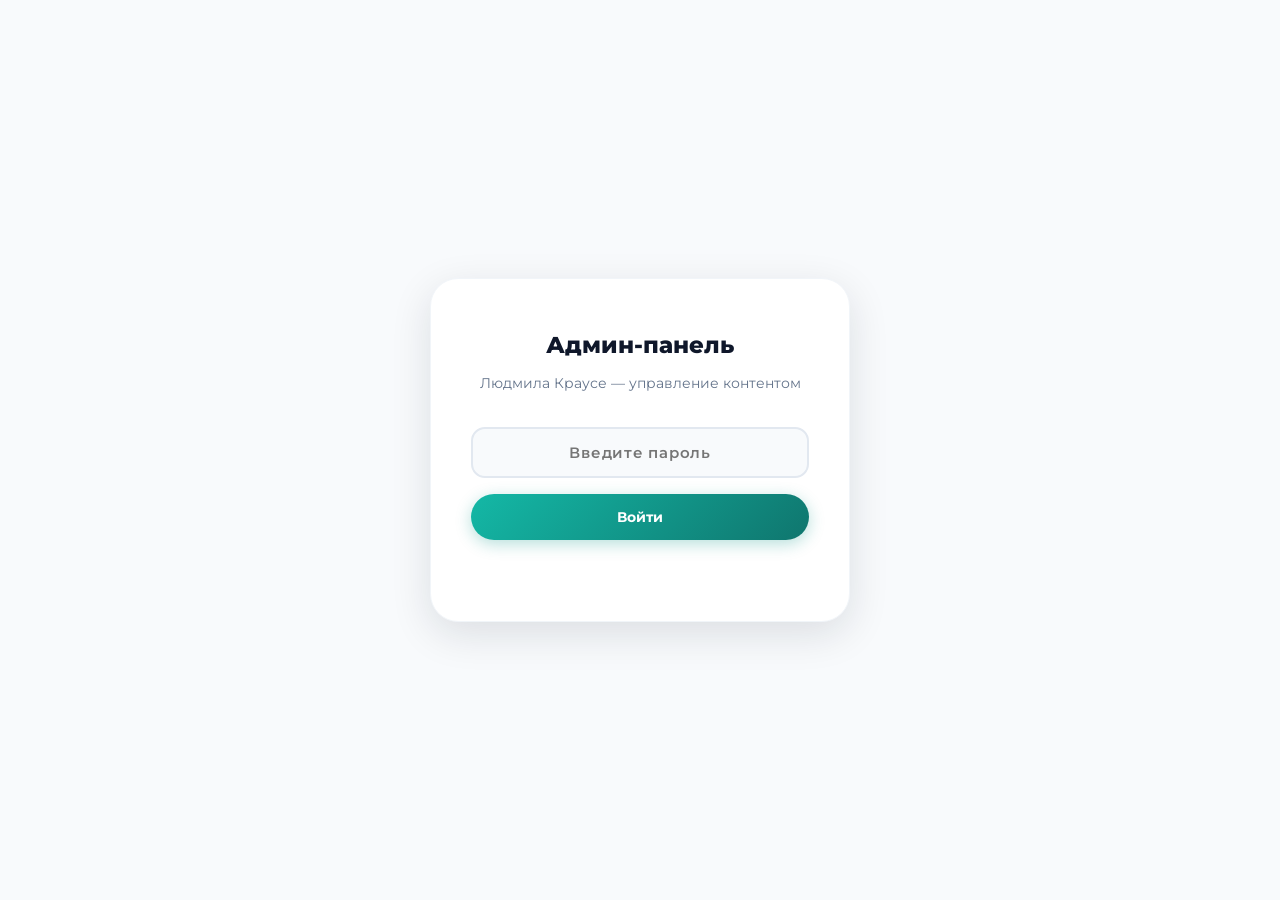
==== commit 0f4cda44: "Add files via upload" ====
--- a/admin.html
+++ b/admin.html
@@ -43,14 +43,14 @@
         }
         .login-card {
             background: var(--white); border-radius: var(--r-xl);
-            padding: 40px 32px; width: 100%; max-width: 420px;
+            padding: 48px 40px; width: 100%; max-width: 420px;
             box-shadow: var(--shadow-lg); text-align: center;
             border: 1px solid var(--slate-100);
         }
-        .login-card h1 { font-size: 1.3rem; font-weight: 800; color: var(--slate-900); margin-bottom: 8px; }
+        .login-card h1 { font-size: 1.5rem; font-weight: 800; color: var(--slate-900); margin-bottom: 8px; }
         .login-card p { font-size: 0.9rem; color: var(--slate-500); margin-bottom: 32px; }
         .login-input {
-            width: 100%; padding: 12px 16px; font-family: 'Montserrat', sans-serif;
+            width: 100%; padding: 14px 18px; font-family: 'Montserrat', sans-serif;
             font-size: 1rem; font-weight: 600; color: var(--slate-800);
             background: var(--slate-50); border: 2px solid var(--slate-200);
             border-radius: var(--r-md); outline: none; transition: var(--t);
@@ -58,7 +58,7 @@
         }
         .login-input:focus { border-color: var(--teal-400); background: var(--white); }
         .login-btn {
-            width: 100%; padding: 12px; font-family: 'Montserrat', sans-serif;
+            width: 100%; padding: 14px; font-family: 'Montserrat', sans-serif;
             font-size: 0.95rem; font-weight: 700; color: var(--white);
             background: linear-gradient(135deg, var(--teal-500), var(--teal-700));
             border: none; border-radius: var(--r-full); cursor: pointer;
@@ -86,7 +86,7 @@
             flex-wrap: wrap;
             gap: 12px;
         }
-        .admin-header-inner h2 { font-size: 1.1rem; font-weight: 700; letter-spacing: -0.02em; }
+        .admin-header-inner h2 { font-size: 1.2rem; font-weight: 700; letter-spacing: -0.02em; }
         .admin-header-actions { display: flex; gap: 10px; align-items: center; flex-wrap: wrap; }
         .admin-header-actions a, .admin-header-actions button {
             font-family: 'Montserrat', sans-serif; font-size: 0.78rem; font-weight: 600;
@@ -98,27 +98,27 @@
             background: rgba(255,255,255,0.2); border-color: rgba(255,255,255,0.4);
         }
 
-        .admin-container { max-width: 1200px; margin: 0 auto; padding: 24px 20px; }
+        .admin-container { max-width: 1200px; margin: 0 auto; padding: 30px 28px; }
 
         /* Stats */
         .admin-stats {
             display: grid; grid-template-columns: repeat(auto-fit, minmax(160px, 1fr));
-            gap: 10px; margin-bottom: 28px;
+            gap: 14px; margin-bottom: 28px;
         }
         .admin-stat {
             background: var(--white); border-radius: var(--r-lg);
-            padding: 16px; border: 1px solid var(--slate-100);
+            padding: 20px; border: 1px solid var(--slate-100);
             box-shadow: var(--shadow-sm); text-align: center;
             transition: var(--t);
         }
         .admin-stat:hover { transform: translateY(-3px); box-shadow: var(--shadow-md); }
         .admin-stat-number {
-            font-size: 1.5rem; font-weight: 800;
+            font-size: 1.8rem; font-weight: 800;
             background: linear-gradient(135deg, var(--teal-500), var(--teal-700));
             -webkit-background-clip: text; -webkit-text-fill-color: transparent; background-clip: text;
             line-height: 1.2;
         }
-        .admin-stat-label { font-size: 0.7rem; color: var(--slate-500); font-weight: 600; margin-top: 4px; }
+        .admin-stat-label { font-size: 0.75rem; color: var(--slate-500); font-weight: 600; margin-top: 4px; }
 
         /* Category Tabs */
         .category-tabs {
@@ -127,8 +127,8 @@
             border: 1px solid var(--slate-100);
         }
         .category-tab {
-            padding: 8px 18px; border: none; border-radius: var(--r-full);
-            font-family: 'Montserrat', sans-serif; font-size: 0.78rem; font-weight: 700;
+            padding: 10px 22px; border: none; border-radius: var(--r-full);
+            font-family: 'Montserrat', sans-serif; font-size: 0.85rem; font-weight: 700;
             color: var(--slate-500); background: transparent; cursor: pointer;
             transition: var(--t); display: flex; align-items: center; gap: 8px;
         }
@@ -150,7 +150,7 @@
         /* Sections */
         .admin-section-card {
             background: var(--white); border-radius: var(--r-xl);
-            border: 1px solid var(--slate-100); padding: 22px;
+            border: 1px solid var(--slate-100); padding: 28px;
             margin-bottom: 24px; box-shadow: var(--shadow-sm);
         }
         .admin-section-card h3 {
@@ -163,9 +163,9 @@
             margin-bottom: 12px;
         }
         .admin-btn {
-            display: inline-flex; align-items: center; gap: 5px;
-            padding: 6px 14px; font-family: 'Montserrat', sans-serif;
-            font-size: 0.75rem; font-weight: 700; border: none;
+            display: inline-flex; align-items: center; gap: 6px;
+            padding: 8px 18px; font-family: 'Montserrat', sans-serif;
+            font-size: 0.8rem; font-weight: 700; border: none;
             border-radius: var(--r-full); cursor: pointer; transition: var(--t);
         }
         .admin-btn-primary {
@@ -186,7 +186,7 @@
             display: flex; gap: 10px; margin-top: 8px; flex-wrap: wrap; align-items: center;
         }
         .url-row input {
-            flex: 1; min-width: 200px; padding: 8px 12px;
+            flex: 1; min-width: 200px; padding: 10px 14px;
             font-family: 'Montserrat', sans-serif; font-size: 0.85rem;
             border: 2px solid var(--slate-200); border-radius: var(--r-md);
             outline: none; transition: var(--t); background: var(--slate-50);
@@ -200,7 +200,7 @@
         .url-status.err { color: var(--coral); }
         .url-tip {
             font-size: 0.75rem; color: var(--slate-500); margin-top: 4px; line-height: 1.5;
-            background: var(--slate-50); padding: 8px 12px; border-radius: var(--r-sm);
+            background: var(--slate-50); padding: 10px 14px; border-radius: var(--r-sm);
             border-left: 3px solid var(--teal-400);
         }
         .url-tip code {
@@ -211,7 +211,7 @@
         /* Gallery Grid */
         .gallery-grid-admin {
             display: grid; grid-template-columns: repeat(auto-fill, minmax(150px, 1fr));
-            gap: 12px; margin-top: 16px; min-height: 80px;
+            gap: 14px; margin-top: 16px; min-height: 80px;
         }
         .gallery-grid-admin.drag-over {
             background: var(--teal-50); border-radius: var(--r-md);
@@ -229,7 +229,7 @@
         .gallery-item-admin .drag-handle {
             position: absolute; top: 6px; left: 6px;
             background: rgba(0,0,0,0.5); color: #fff;
-            padding: 3px 6px; border-radius: var(--r-sm);
+            padding: 4px 8px; border-radius: var(--r-sm);
             font-size: 0.6rem; font-weight: 700; cursor: grab;
             backdrop-filter: blur(4px); opacity: 0;
             transition: var(--t); letter-spacing: 0.05em;
@@ -274,7 +274,7 @@
 
         /* About photo */
         .about-photo-preview {
-            max-width: 160px; border-radius: var(--r-lg); overflow: hidden;
+            max-width: 200px; border-radius: var(--r-lg); overflow: hidden;
             border: 2px solid var(--slate-100); margin-top: 12px;
         }
         .about-photo-preview img { width: 100%; height: auto; display: block; }
